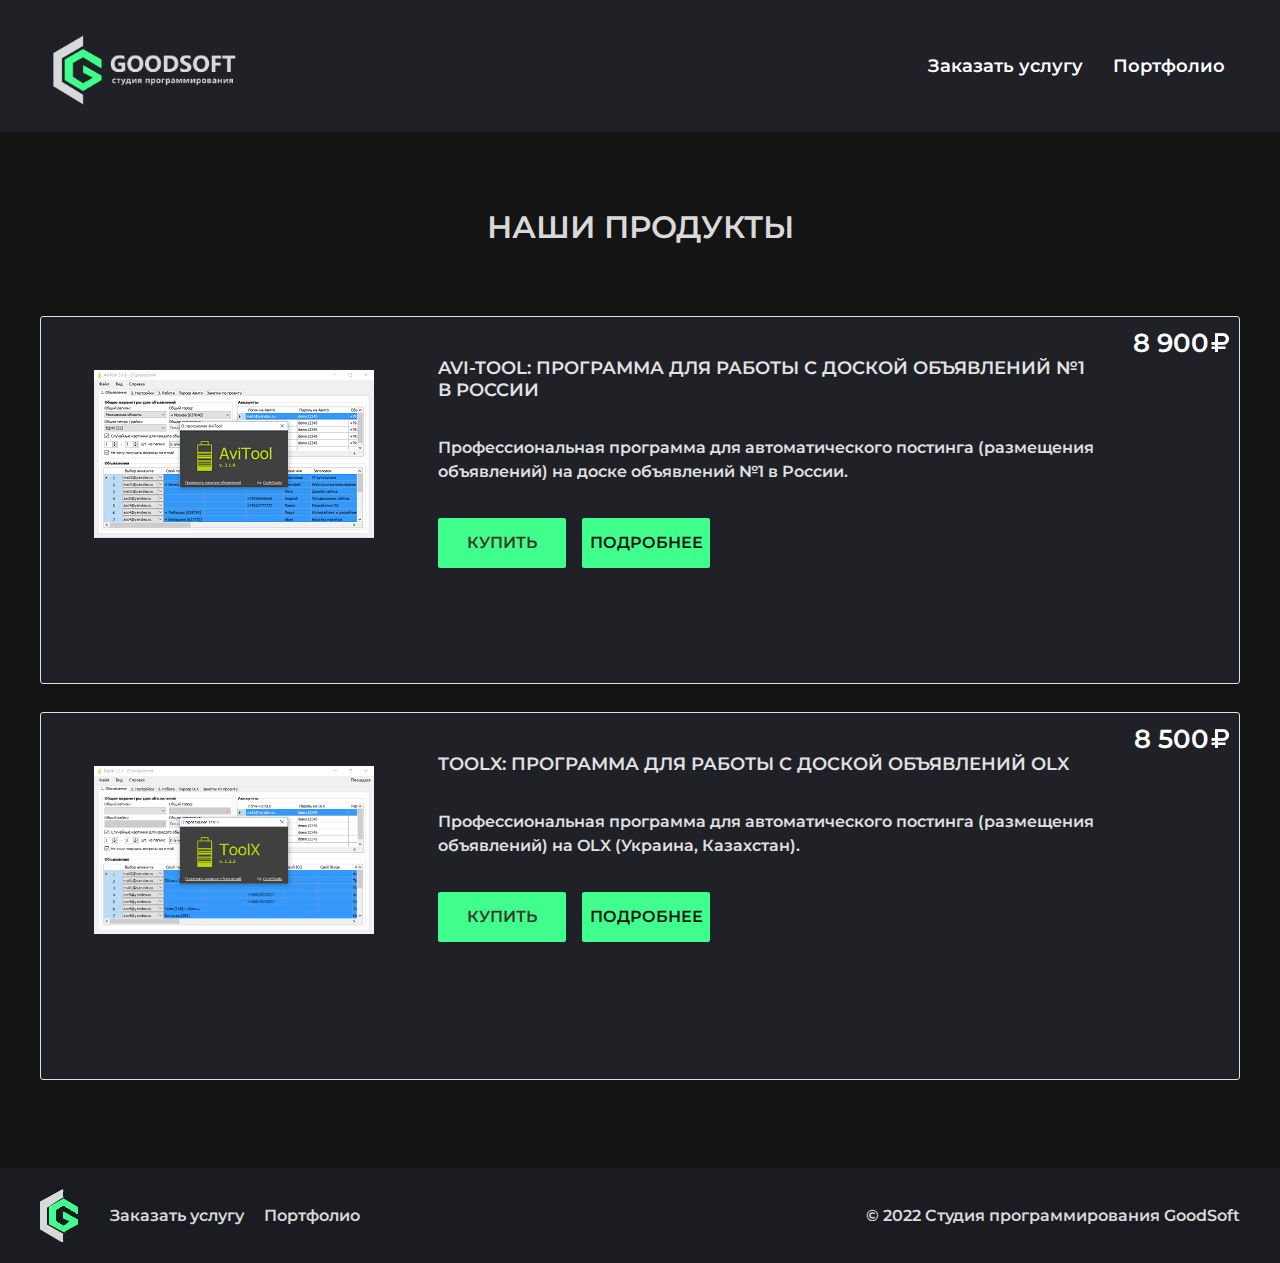
==== products/index.html @ 80d1d4d9 "init" ====
﻿<!DOCTYPE html>
<html xmlns="http://www.w3.org/1999/xhtml" lang="ru">
<head>
    <meta charset="utf-8">
    <title>Программное обеспечение для автоматизации бизнеса</title>
    <meta name="description" content="Программы для автоматизации бизнес-процессов от студии программирования GoodSoft. Профессиональное ПО для работы с досками объявлений и другие цифровые продукты.">
    <meta property="og:title" content="Программное обеспечение для автоматизации бизнеса">
    <meta property="og:description" content="Программы для автоматизации бизнес-процессов от студии программирования GoodSoft. Профессиональное ПО для работы с досками объявлений и другие цифровые продукты.">
    <meta property="og:image:width" content="968">
    <meta property="og:image:height" content="504">
    <meta property="og:type" content="website">
    <meta name="robots" content="index, follow, noarchive">
    <meta name="viewport" content="width=device-width, initial-scale=1, maximum-scale=1.0, user-scalable=no">
    <link rel="shortcut icon" href="../favicon.ico">
    <link href="https://cdn.jsdelivr.net/npm/bootstrap@5.2.2/dist/css/bootstrap.min.css" rel="stylesheet" integrity="sha384-Zenh87qX5JnK2Jl0vWa8Ck2rdkQ2Bzep5IDxbcnCeuOxjzrPF/et3URy9Bv1WTRi" crossorigin="anonymous">
    <link rel="stylesheet" href="../css/screen.css" type="text/css" media="all">
    <link rel="stylesheet" href="../css/main.css" type="text/css" media="all">
    <link rel="alternate" hreflang="ru" href="index.html">
    <script src="../js/jquery.js"></script>
    <script src="../js/jquery.placeholder.js"></script>
    <script src="../js/jquery.formstyler.min.js"></script>
    <script src="../js/jquery.cookie.js"></script>
    <script src="../js/common.js"></script>
    <script src="../js/tippy.all.min.js"></script>
    <script src="../widget/PokrjEXfCH" async=""></script>
</head>
<body>
    <div id="wrap-all">
        <div id="page">
                <header id="header" class="active">
                    <a href="https://goodsoft.online/" class="logo"><img src="../img/logo-ru.png" alt="" class="logo-img"></a>
                    <div class="rr1">
                        <div class="hide-tit-mb1">Меню<span></span></div>
                        <div class="hide-n-mob">
                            <div class="nv1">
                                <ul>
                                    <li><a href="user/login/index.html" class="modal-reg">Заказать услугу</a></li>
                                    <li><a href="index.html">Портфолио</a></li>
                                </ul>
                            </div>
                            <!--
                            <div class="kb1">
                                <a href="user/login/index.html" class="curr1" data-state="0">Кабинет</a>
                                <div class="ent-up">
                                    <form action="/ru/user/login/" method="post" enctype="multipart/form-data">
                                        <div class="t1">Вход в личный кабинет</div>
                                        <input type="text" name="email" placeholder="Ваш e-mail">
                                        <input type="password" name="password" placeholder="Пароль">
                                        <div class="if-pl1">
                                            <input type="submit" class="yellow" value="Вход">
                                            <div><a href="user/register/index.html" class="modal-reg">Получить консультацию</a><a href="user/recover/index.html">Забыли пароль?</a></div>
                                        </div>
                                    </form>
                                </div>
                            </div>
                        -->
                        </div>
                    </div>
                    <div class="clear"></div>
                </header>
                <div class="modal m1">
                    <div class="modal-tb">
                        <div class="bg-modal"></div>
                        <div class="modal-con">
                            <div class="close1"></div>
                            <div class="title-f1">Получить консультацию</div>
                            <form action="/ru/user/register/" method="post" enctype="multipart/form-data" id="header-reg-form">
                                <p>Оставьте заявку прямо сейчас, вам перезвонит менеджер, подробно расскажет об услугах и пакетных предложениях, которые могут вам подойти, поможет составить техническое задание.</p>
                                <p class="hidden" id="header-reg-error"></p>
                                <input type="text" name="name" placeholder="Ваше имя" required>
                                <input class="form-qw" type="tel" name="phone" placeholder="Ваш Номер телефона" pattern="[0-9]{3}-[0-9]{3}-[0-9]{4}" required>
                                <input type="text" name="email" placeholder="Ваш e-mail" required>
                                <select class="form-qw qwe1 d-block col-auto" id="inputGroupSelect04" aria-label="Example select with button addon">
                                    <option selected>Дополнительный способ связи</option>
                                    <option value="1">Telegram</option>
                                    <option value="2">VK</option>
                                    <option value="3">Whatsapp</option>
                                  </select>
                                <input type="text" name="dop" placeholder="Дополнительный способ связи">
                                <select class="form-qw qwe1 d-block col-auto" id="inputGroupSelect04" aria-label="Example select with button addon">
                                    <option selected>Тип организации</option>
                                    <option value="1">Частное лицо</option>
                                    <option value="2">Юридическое лицо</option>
                                  </select>
                                  <textarea name="" id="" class="form-qw" cols="30" rows="10" placeholder="Комментарий"></textarea>
                                <input type="submit" class="blue" value="Отправить" id="header-reg-submit">
                            </form>
                        </div>
                    </div>
                </div>
            <div class="ct1 prod1">
                <h1>Наши <span>продукты</span></h1>
                <div class="prod-st1">
                    <div class="price1 rub j1">8 900</div>
                    <div class="ll1">
                        <div class="imac1"><img src="../img/products/avitool/icon.png" alt=""></div>
                    </div>
                    <div class="rr-text-p1">
                        <div class="tit-t1">Avi-Tool: Программа для работы с доской объявлений №1 в России</div>
                        <p>Профессиональная программа для автоматического постинга (размещения объявлений) на доске объявлений №1 в России.</p>
                        <div class="double-btns"><a href="user/login/index.html" class="j1 yellow modal-reg">Купить</a><a href="avitool/index.html" title="Программа для работы с доской объявлений №1 в России" class="j1 blue">Подробнее</a></div>
                    </div>
                </div>
                <div class="prod-st1">
                    <div class="price1 rub j1">8 500</div>
                    <div class="ll1">
                        <div class="imac1"><img src="../img/products/toolx/icon.png" alt=""></div>
                    </div>
                    <div class="rr-text-p1">
                        <div class="tit-t1">ToolX: Программа для работы с доской объявлений OLX</div>
                        <p>Профессиональная программа для автоматического постинга (размещения объявлений) на OLX (Украина, Казахстан).</p>
                        <div class="double-btns"><a href="user/login/index.html" class="j1 yellow modal-reg">Купить</a><a href="toolx/index.html" title="Программа для работы с доской объявлений OLX" class="j1 blue">Подробнее</a></div>
                    </div>
                </div>
            </div>
            <div class="ev-foot1"></div>  
        </div>
            <footer id="footer" class="active">
                <div class="ct1">
                    <div class="ll1">
                        <a href="index.html" class="logo-foot"><img src="../img/logo2.png" alt=""></a>
                        <ul>
                            <li><a href="user/login/index.html" class="modal-reg">Заказать услугу</a></li>
                            <li><a href="index.html">Портфолио</a></li>

                        </ul>
                    </div>
                    <div class="rr1">
                        <div class="ev-des">© 2022 Студия программирования GoodSoft</div>
                    </div>
                </div>
            </footer>
            <script src="https://cdn.jsdelivr.net/npm/bootstrap@5.2.2/dist/js/bootstrap.bundle.min.js" integrity="sha384-OERcA2EqjJCMA+/3y+gxIOqMEjwtxJY7qPCqsdltbNJuaOe923+mo//f6V8Qbsw3" crossorigin="anonymous"></script>    
            <script>
                // showNotification('Продолжая работу с сайтом, Вы соглашаетесь с условиями <a href="/ru/user/privacy/">политики конфиденциальности</a>.', 'privacy');
            </script>
    </div>
</body>
</html>
---- css/screen.css ----
@charset "UTF-8";
@import url('https://fonts.googleapis.com/css2?family=Montserrat:ital,wght@0,100;0,200;0,300;0,400;0,500;0,600;0,700;0,800;0,900;1,100;1,200;1,300;1,400;1,500;1,600;1,700;1,800;1,900&display=swap');
html, body, div, span, applet, object, iframe, h1, h2, h3, h4, h5,
h6, p, blockquote, pre, a, abbr, acronym, address, big,
cite, code, del, dfn, em, img, ins, kbd, q, s, samp, small,
strike, strong, sub, sup, tt, var, b, u, i, center, dl, dt,
dd, ol, ul, li, fieldset, form, label, legend, table, caption,
tbody, tfoot, thead, tr, th, td, article, aside, canvas, details,
embed, figure, figcaption, footer, header, hgroup, menu, nav,
output, ruby, section, summary, time, mark, audio, video {
  margin: 0;
  padding: 0;
  border: 0;
  vertical-align: baseline;
  font-family: 'Montserrat', sans-serif;
  font-weight: 600 !important;
}

* {
  font-family: 'Montserrat', sans-serif;
}

html {
  background: #131413;
}

body, html {
  height: 100%;
}
body a, html a {
  text-decoration: none;
}
body input, html input {
  -webkit-appearance: none;
}

img, fieldset, a img {
  border: none;
}

input[type="submit"],
button {
  cursor: pointer;
}
input[type="submit"]::-moz-focus-inner,
button::-moz-focus-inner {
  padding: 0;
  border: 0;
}

textarea {
  overflow: auto;
}

input, button {
  margin: 0;
  padding: 0;
  border: 0;
}

input, textarea, select, button,
h1, h2, h3, h4, h5, h6, a, span, a:focus {
  outline: none;
}

h1 a {
  text-decoration: underline;
}

ul, ol {
  list-style-type: none;
}

img {
  vertical-align: top;
}

li {
  list-style: none;
}
table {
  border-spacing: 0;
  border-collapse: collapse;
  width: 100%;
}

.clear {
  clear: both;
}

body {
  font-family: 'Montserrat', sans-serif;
  background: url(../img/bg-all.jpg);
}
body.bg2 {
  background: #f7f7f9;
}

a, input[type=submit] {
  -webkit-transition: 0.2s linear;
  -moz-transition: 0.2s linear;
  -o-transition: 0.2s linear;
  transition: 0.2s linear;
}

.yellow {
  color: #3f372a;
  font-family: 'Montserrat', sans-serif;
  font-size: 16px;
  font-weight: 500;
  text-transform: uppercase;
  text-align: center;
  background-color: #40ff8c;
  -webkit-border-radius: 2px;
  -moz-border-radius: 2px;
  -ms-border-radius: 2px;
  -o-border-radius: 2px;
  border-radius: 2px;
  display: block;
  margin: auto;
}
.yellow:hover {
  background: #268d4f;
}

.blue {
  color: #131413;
  font-family: 'Montserrat', sans-serif;
  font-size: 16px;
  font-weight: 500;
  text-transform: uppercase;
  display: block;
  margin: auto;
  text-align: center;
  background-color: #40FF8C;
  -webkit-border-radius: 2px;
  -moz-border-radius: 2px;
  -ms-border-radius: 2px;
  -o-border-radius: 2px;
  border-radius: 2px;
}
.blue:hover {
  background: #2caa5e;
}

.green {
  background-color: #64c849;
  -webkit-border-radius: 2px;
  -moz-border-radius: 2px;
  -ms-border-radius: 2px;
  -o-border-radius: 2px;
  border-radius: 2px;
  text-align: center;
  color: white;
  font-family: 'Montserrat', sans-serif;
  font-size: 16px;
  font-weight: 500;
  text-transform: uppercase;
}
.green:hover {
  background: #6fde51;
}

.gray {
  background-color: #e2e4e9;
  -webkit-border-radius: 2px;
  -moz-border-radius: 2px;
  -ms-border-radius: 2px;
  -o-border-radius: 2px;
  border-radius: 2px;
  text-align: center;
  color: #717274;
  font-family: 'Montserrat', sans-serif;
  font-size: 16px;
  font-weight: 500;
  text-transform: uppercase;
}
.gray:hover {
  background: #edf0f6;
}

#wrap-all {
  overflow: hidden;
}
#page {
  width: 100%;
  position: relative;
}
@media screen and (max-width: 790px) {
  #page {
    min-height: 0;
  }
}

.ct1, #header {
  padding: 0 10px;
  margin: auto;
  max-width: 1200px;
  position: relative;
}

.b1 {
  position: relative;
  min-height: 660px;
}
@media screen and (max-width: 960px) {
  .b1 {
    min-height: 0;
  }
  .b1:after {
    background-image: -webkit-gradient(linear, to top, to bottom, color-stop(0%, #282b32), color-stop(100%, transparent));
    background-image: -webkit-linear-gradient(to top, #282b32 0%, transparent 100%);
    background-image: -moz-linear-gradient(to top, #282b32 0%, transparent 100%);
    background-image: -o-linear-gradient(to top, #282b32 0%, transparent 100%);
    background-image: linear-gradient(to top, #282b32 0%, transparent 100%);
    height: 100px;
    position: absolute;
    bottom: 0;
    left: 0;
    right: 0;
    display: block;
    content: "";
  }
}
@media screen and (max-width: 800px) {
  .b1 {
    height: auto !important;
  }
}
.b1.b11 {
  min-height: 0;
}
.b1.b11:after {
  background-image: -webkit-gradient(linear, to top, to bottom, color-stop(0%, #282b32), color-stop(100%, transparent));
  background-image: -webkit-linear-gradient(to top, #282b32 0%, transparent 100%);
  background-image: -moz-linear-gradient(to top, #282b32 0%, transparent 100%);
  background-image: -o-linear-gradient(to top, #282b32 0%, transparent 100%);
  background-image: linear-gradient(to top, #282b32 0%, transparent 100%);
  height: 100px;
  position: absolute;
  bottom: 0;
  left: 0;
  right: 0;
  display: block;
  content: "";
}
.b1 .bt-ft1.product {
  background: #1a1c21 url('/img/b4.jpg') center bottom no-repeat;
}
.b1 .bt-ft1 {
  position: absolute;
  top: 0;
  left: 0;
  right: 0;
  bottom: 0;
  overflow: hidden;
  background: #1a1c21 url('/img/b1.jpg') center center no-repeat;
}
.b1 a.mob-ic {
  display: block;
  background: url('../img/icons-s308205e1b2.png') 0 -1422px no-repeat;
  width: 17px;
  height: 47px;
  bottom: 10px;
  cursor: default;
  z-index: 5;
  left: 50%;
  margin-left: -8px;
  position: absolute;
}
@media screen and (max-width: 800px) {
  .b1 a.mob-ic {
    display: none;
  }
}
.b1 .bf1 {
  position: absolute;
  bottom: 0;
  left: 50%;
  width: auto;
  height: auto;
  min-height: 100%;
  min-width: 100%;
}
.b1 .bf1.active {
  margin-top: 0 !important;
}
@media screen and (max-width: 960px) {
  .b1 .bf1 {
    top: 50%;
    bottom: auto;
  }
}
@media screen and (max-width: 800px) {
  .b1 .bf1 {
    -webkit-transition: 0.2s linear;
    -moz-transition: 0.2s linear;
    -o-transition: 0.2s linear;
    transition: 0.2s linear;
  }
}
.b1 .dc1 {
  vertical-align: middle;
  display: table-cell;
}
@media screen and (max-width: 800px) {
  .b1 .dc1 {
    height: auto !important;
    display: block;
    padding: 25px 0 50px 0;
    position: relative;
    z-index: 30;
  }
}
.b1 .dc1 .title1 {
  text-align: center;
  color: white;
  font-size: 48px;
  font-weight: 400;
  font-family: 'Montserrat', sans-serif;
  text-transform: uppercase;
  line-height: 48px;
  margin-bottom: 26px;
}
.b1 .dc1 .title1 span {
  font-family: 'Montserrat', sans-serif;
}
@media screen and (max-width: 1072px) {
  .b1 .dc1 .title1 {
    font-size: 38px;
  }
}
.b1 .dc1 .ord-now2 {
  -webkit-transition: 0.2s linear;
  -moz-transition: 0.2s linear;
  -o-transition: 0.2s linear;
  transition: 0.2s linear;
  width: 208px;
  height: 50px;
  z-index: 50;
  line-height: 50px;
  display: none;
}
@media screen and (max-width: 960px) {
  .b1 .dc1 .ord-now2 {
    display: block;
  }
}
.b1 .dc1 .sld1 {
  width: 942px;
  overflow: hidden;
  position: relative;
  margin: auto;
  -webkit-touch-callout: none;
  -webkit-user-select: none;
  -khtml-user-select: none;
  -moz-user-select: none;
  -ms-user-select: none;
  user-select: none;
  padding-bottom: 90px;
}
@media screen and (max-width: 960px) {
  .b1 .dc1 .sld1 {
    display: none;
  }
}
.b1 .dc1 .sld1 .p1 {
  position: absolute;
  top: 45px;
  cursor: pointer;
  background: url('../img/icons-s308205e1b2.png') 0 -1245px no-repeat;
  width: 60px;
  height: 68px;
  left: 50%;
  margin-left: -140px;
  background: none;
  display: none;
}
.b1 .dc1 .sld1 .p1.act {
  -ms-filter: "progid:DXImageTransform.Microsoft.Alpha(Opacity=0)";
  filter: alpha(opacity=0);
  -moz-opacity: 0;
  -khtml-opacity: 0;
  opacity: 0;
}
.b1 .dc1 .sld1 .p1:before {
  position: absolute;
  top: 0;
  left: 0;
  -webkit-transition: 0.1s linear;
  -moz-transition: 0.1s linear;
  -o-transition: 0.1s linear;
  transition: 0.1s linear;
  display: block;
  content: "";
  background: url('../img/icons-s308205e1b2.png') 0 -1245px no-repeat;
  width: 60px;
  height: 68px;
}
.b1 .dc1 .sld1 .p1:after {
  position: absolute;
  top: 0;
  -webkit-transition: 0.1s linear;
  -moz-transition: 0.1s linear;
  -o-transition: 0.1s linear;
  transition: 0.1s linear;
  left: 0;
  display: block;
  content: "";
  background: url('../img/icons-s308205e1b2.png') 0 -1527px no-repeat;
  width: 60px;
  height: 68px;
  -ms-filter: "progid:DXImageTransform.Microsoft.Alpha(Opacity=0)";
  filter: alpha(opacity=0);
  -moz-opacity: 0;
  -khtml-opacity: 0;
  opacity: 0;
}
.b1 .dc1 .sld1 .p1:hover:before {
  -ms-filter: "progid:DXImageTransform.Microsoft.Alpha(Opacity=0)";
  filter: alpha(opacity=0);
  -moz-opacity: 0;
  -khtml-opacity: 0;
  opacity: 0;
}
.b1 .dc1 .sld1 .p1:hover:after {
  -ms-filter: "progid:DXImageTransform.Microsoft.Alpha(Opacity=100)";
  filter: alpha(opacity=100);
  -moz-opacity: 1;
  -khtml-opacity: 1;
  opacity: 1;
}
.b1 .dc1 .sld1 .p2 {
  position: absolute;
  top: 45px;
  cursor: pointer;
  background: url('../img/icons-s308205e1b2.png') 0 -1133px no-repeat;
  width: 60px;
  height: 68px;
  background: none;
  right: 50%;
  margin-right: -140px;
}
.b1 .dc1 .sld1 .p2.act {
  -ms-filter: "progid:DXImageTransform.Microsoft.Alpha(Opacity=0)";
  filter: alpha(opacity=0);
  -moz-opacity: 0;
  -khtml-opacity: 0;
  opacity: 0;
}
.b1 .dc1 .sld1 .p2:before {
  position: absolute;
  top: 0;
  left: 0;
  -webkit-transition: 0.1s linear;
  -moz-transition: 0.1s linear;
  -o-transition: 0.1s linear;
  transition: 0.1s linear;
  display: block;
  content: "";
  background: url('../img/icons-s308205e1b2.png') 0 -1133px no-repeat;
  width: 60px;
  height: 68px;
}
.b1 .dc1 .sld1 .p2:after {
  position: absolute;
  top: 0;
  -webkit-transition: 0.1s linear;
  -moz-transition: 0.1s linear;
  -o-transition: 0.1s linear;
  transition: 0.1s linear;
  left: 0;
  display: block;
  content: "";
  background: url('../img/icons-s308205e1b2.png') 0 -1605px no-repeat;
  width: 60px;
  height: 68px;
  -ms-filter: "progid:DXImageTransform.Microsoft.Alpha(Opacity=0)";
  filter: alpha(opacity=0);
  -moz-opacity: 0;
  -khtml-opacity: 0;
  opacity: 0;
}
.b1 .dc1 .sld1 .p2:hover:before {
  -ms-filter: "progid:DXImageTransform.Microsoft.Alpha(Opacity=0)";
  filter: alpha(opacity=0);
  -moz-opacity: 0;
  -khtml-opacity: 0;
  opacity: 0;
}
.b1 .dc1 .sld1 .p2:hover:after {
  -ms-filter: "progid:DXImageTransform.Microsoft.Alpha(Opacity=100)";
  filter: alpha(opacity=100);
  -moz-opacity: 1;
  -khtml-opacity: 1;
  opacity: 1;
}
.b1 .dc1 .line1 {
  position: relative;
  width: 5000px;
  -webkit-transition: 0.5s linear;
  -moz-transition: 0.5s linear;
  -o-transition: 0.5s linear;
  transition: 0.5s linear;
  left: 0;
}
.b1 .dc1 .line1 .pst {
  height: 10px;
  width: 314px;
  float: left;
}
.b1 .dc1 .line1 .item1 {
  text-align: center;
  float: left;
  width: 314px;
  height: 348px;
}
.b1 .dc1 .line1 .item1 .bl-t1 {
  -webkit-transition: 0.5s linear;
  -moz-transition: 0.5s linear;
  -o-transition: 0.5s linear;
  transition: 0.5s linear;
  width: 140px;
  height: 157px;
  position: relative;
  margin: auto;
  margin-bottom: 19px;
}
.b1 .dc1 .line1 .item1 .bl-t1 .bg1 {
  -webkit-transition: 0.5s linear;
  -moz-transition: 0.5s linear;
  -o-transition: 0.5s linear;
  transition: 0.5s linear;
  position: absolute;
  top: 0;
  left: 0;
  height: 100%;
  width: 100%;
  display: block;
}
.b1 .dc1 .line1 .item1 .bl-t1 .bg2 {
  -webkit-transition: 0.5s linear;
  -moz-transition: 0.5s linear;
  -o-transition: 0.5s linear;
  transition: 0.5s linear;
  position: absolute;
  top: 0;
  left: 0;
  width: 100%;
  height: 100%;
  -ms-filter: "progid:DXImageTransform.Microsoft.Alpha(Opacity=0)";
  filter: alpha(opacity=0);
  -moz-opacity: 0;
  -khtml-opacity: 0;
  opacity: 0;
}
.b1 .dc1 .line1 .item1 .bl-t1 div {
  -webkit-transition: 0.5s linear;
  -moz-transition: 0.5s linear;
  -o-transition: 0.5s linear;
  transition: 0.5s linear;
  width: 140px;
  height: 157px;
  position: relative;
}
.b1 .dc1 .line1 .item1 .bl-t1 div b {
  -webkit-transition: 0.5s linear;
  -moz-transition: 0.5s linear;
  -o-transition: 0.5s linear;
  transition: 0.5s linear;
  font-weight: normal;
  display: table-cell;
  width: 140px;
  height: 157px;
  vertical-align: middle;
}
.b1 .dc1 .line1 .item1 .bl-t1 div b span {
  max-width: 50%;
  display: inline-block;
  -webkit-transition: 0.5s linear;
  -moz-transition: 0.5s linear;
  -o-transition: 0.5s linear;
  transition: 0.5s linear;
}
.b1 .dc1 .line1 .item1 .bl-t1 div b img {
  -webkit-transition: 0.5s linear;
  -moz-transition: 0.5s linear;
  -o-transition: 0.5s linear;
  transition: 0.5s linear;
  width: 100%;
  height: auto;
  max-height: 200px;
}
.b1 .dc1 .line1 .item1 .title2 {
  -webkit-transition: 0.5s linear;
  -moz-transition: 0.5s linear;
  -o-transition: 0.5s linear;
  transition: 0.5s linear;
  color: white;
  font-family: 'Montserrat', sans-serif;
  font-size: 24px;
  font-weight: 700;
  text-transform: uppercase;
  line-height: 29px;
  margin-bottom: 10px;
  width: 600px;
  margin-left: -300px;
  position: relative;
  left: 50%;
}
.b1 .dc1 .line1 .item1 p {
  -webkit-transition: 0.5s linear;
  -moz-transition: 0.5s linear;
  -o-transition: 0.5s linear;
  transition: 0.5s linear;
  text-align: center;
  color: #d3d4d8;
  font-family: 'Montserrat', sans-serif;
  font-size: 16px;
  font-weight: 300;
  line-height: 20px;
  width: 600px;
  margin-left: -300px;
  position: relative;
  left: 50%;
  margin-bottom: 19px;
  height: 60px;
  overflow: hidden;
}
.b1 .dc1 .line1 .item1 .ord-now1 {
  -webkit-transition: 0.5s linear;
  -moz-transition: 0.5s linear;
  -o-transition: 0.5s linear;
  transition: 0.5s linear;
  width: 208px;
  height: 50px;
  line-height: 50px;
  -webkit-border-radius: 2px;
  -moz-border-radius: 2px;
  -ms-border-radius: 2px;
  -o-border-radius: 2px;
  border-radius: 2px;
}
.b1 .dc1 .line1 .item1.active .ord-now1 {
  -webkit-transition: 0.2s linear;
  -moz-transition: 0.2s linear;
  -o-transition: 0.2s linear;
  transition: 0.2s linear;
}
.b1 .dc1 .line1 .item1.none .bl-t1 {
  margin-bottom: 10px;
  width: 70px;
  height: 78px;
}
.b1 .dc1 .line1 .item1.none .bl-t1 .bg1 {
  -ms-filter: "progid:DXImageTransform.Microsoft.Alpha(Opacity=0)";
  filter: alpha(opacity=0);
  -moz-opacity: 0;
  -khtml-opacity: 0;
  opacity: 0;
}
.b1 .dc1 .line1 .item1.none .bl-t1 .bg2 {
  -ms-filter: "progid:DXImageTransform.Microsoft.Alpha(Opacity=100)";
  filter: alpha(opacity=100);
  -moz-opacity: 1;
  -khtml-opacity: 1;
  opacity: 1;
}
.b1 .dc1 .line1 .item1.none .bl-t1 div {
  width: 70px;
  height: 78px;
}
.b1 .dc1 .line1 .item1.none .bl-t1 div b {
  width: 70px;
  height: 78px;
}
.b1 .dc1 .line1 .item1.none .bl-t1 div b img {
  -ms-filter: "progid:DXImageTransform.Microsoft.Alpha(Opacity=60)";
  filter: alpha(opacity=60);
  -moz-opacity: 0.6;
  -khtml-opacity: 0.6;
  opacity: 0.6;
  max-height: 44px;
}
.b1 .dc1 .line1 .item1.none .title2 {
  -ms-filter: "progid:DXImageTransform.Microsoft.Alpha(Opacity=60)";
  filter: alpha(opacity=60);
  -moz-opacity: 0.6;
  -khtml-opacity: 0.6;
  opacity: 0.6;
  color: white;
  font-family: 'Montserrat', sans-serif;
  font-size: 9px;
  font-weight: 500;
  text-transform: uppercase;
}
.b1 .dc1 .line1 .item1.none p {
  -ms-filter: "progid:DXImageTransform.Microsoft.Alpha(Opacity=0)";
  filter: alpha(opacity=0);
  -moz-opacity: 0;
  -khtml-opacity: 0;
  opacity: 0;
}
.b1 .dc1 .line1 .item1.none .ord-now1 {
  -ms-filter: "progid:DXImageTransform.Microsoft.Alpha(Opacity=0)";
  filter: alpha(opacity=0);
  -moz-opacity: 0;
  -khtml-opacity: 0;
  opacity: 0;
}

#header {
  height: 132px;
}
@media screen and (max-width: 800px) {
  #header {
    height: auto;
    padding: 15px 0 0 0;
  }
  #header.active {
    padding-bottom: 15px;
  }
}
#header.active {
  background: #1f2127;
  position: relative;
  margin-bottom: 76px;
}
@media screen and (max-width: 760px) {
  #header.active {
    margin-bottom: 40px;
  }
}
#header.active:before {
  position: absolute;
  top: 0;
  left: -2000px;
  width: 2000px;
  display: block;
  content: "";
  bottom: 0;
  background: #1f2127;
}
#header.active:after {
  position: absolute;
  top: 0;
  right: -2000px;
  width: 2000px;
  display: block;
  content: "";
  bottom: 0;
  background: #1f2127;
}
#header .logo {
  float: left;
  position: relative;
  top: 30px;
}
@media screen and (max-width: 800px) {
  #header .logo {
    top: 0;
    margin-left: 10px;
  }
}
#header .rr1 {
  float: right;
}
#header .rr1 .hide-tit-mb1 {
  display: none;
}
#header .rr1 .nv1 {
  float: left;
  padding-top: 39px;
}
#header .rr1 .nv1 li {
  float: left;
  line-height: 18px;
  position: relative;
}
#header .rr1 .nv1 li a {
  color: white;
  font-family: 'Montserrat', sans-serif;
  font-size: 18px;
  font-weight: 300;
  height: 54px;
  display: block;
  line-height: 54px;
  padding: 0 15px;
}
#header .rr1 .nv1 li a:hover {
  text-decoration: underline;
}
#header .rr1 .nv1 li ul {
  position: absolute;
  z-index: 40;
  top: 54px;
  left: 0;
  min-width: 100%;
  white-space: nowrap;
  background: #282b32;
  display: none;
}
#header .rr1 .nv1 li ul li {
  border-top: 1px solid #1f2127;
  float: none;
}
@media screen and (max-width: 800px) {
  #header .rr1 .nv1 li ul {
    position: static;
    display: block;
    overflow: hidden;
    height: 0;
  }
  #header .rr1 .nv1 li ul.active {
    height: auto;
  }
}
#header .rr1 .nv1 li:hover ul {
  display: block;
}
#header .rr1 .nv1 li:hover a.sub1 {
  background: #282b32;
}
@media screen and (max-width: 800px) {
  #header .rr1 .nv1 {
    float: none;
    padding-top: 0;
    margin-right: 0;
    border-bottom: 1px solid black;
  }
  #header .rr1 .nv1 li {
    float: none;
    display: block;
    margin: 0 !important;
    border-top: 1px solid black;
  }
  #header .rr1 .nv1 li:first-child {
    border: none;
  }
  #header .rr1 .nv1 li a {
    height: 40px;
    line-height: 40px;
    text-align: center;
    font-size: 18px;
    display: block;
    background: rgba(0, 0, 0, 0.2);
  }
  #header .rr1 .nv1 li ul li a {
    background: #282b32;
  }
}
#header .rr1 .kb1 {
  float: left;
  padding-top: 38px;
  position: relative;
  z-index: 40;
}
#header .rr1 .kb1 .curr1 {
  height: 54px;
  padding: 0 15px;
  color: white;
  font-family: 'Montserrat', sans-serif;
  font-size: 18px;
  font-weight: 300;
  display: block;
  text-align: center;
  border-bottom: 1px solid rgba(0, 0, 0, 0);
  line-height: 57px;
}
#header .rr1 .kb1 .curr1:hover {
  text-decoration: underline;
}
@media screen and (max-width: 800px) {
  #header .rr1 .kb1 {
    padding-top: 0;
    float: none;
  }
  #header .rr1 .kb1 .curr1 {
    height: 40px;
    line-height: 40px;
    display: block;
    background: rgba(0, 0, 0, 0.2);
    text-align: center;
    width: auto;
    padding-left: 10px;
    text-align: left;
  }
}
#header .rr1 .kb1 .ent-up {
  position: absolute;
  top: 92px;
  width: 284px;
  height: 259px;
  background-color: #282b32;
  -webkit-border-radius: 3px 0 3px 3px;
  -moz-border-radius: 3px 0 3px 3px;
  border-radius: 3px 0 3px 3px;
  overflow: hidden;
  right: -2000px;
  -webkit-transition: 0.3s linear;
  -moz-transition: 0.3s linear;
  -o-transition: 0.3s linear;
  transition: 0.3s linear;
  -ms-filter: "progid:DXImageTransform.Microsoft.Alpha(Opacity=0)";
  filter: alpha(opacity=0);
  -moz-opacity: 0;
  -khtml-opacity: 0;
  opacity: 0;
}
@media screen and (max-width: 800px) {
  #header .rr1 .kb1 .ent-up {
    top: 40px;
  }
}
#header .rr1 .kb1 .ent-up.j1 {
  width: 233px;
  height: auto;
  -webkit-transition: 0s linear;
  -moz-transition: 0s linear;
  -o-transition: 0s linear;
  transition: 0s linear;
}
@media screen and (max-width: 800px) {
  #header .rr1 .kb1 .ent-up.j1 {
    width: auto;
    position: static;
    display: none;
    -ms-filter: "progid:DXImageTransform.Microsoft.Alpha(Opacity=100)";
    filter: alpha(opacity=100);
    -moz-opacity: 1;
    -khtml-opacity: 1;
    opacity: 1;
  }
}
#header .rr1 .kb1 .ent-up.j1 .ti-y1 {
  padding: 9px 5px 9px 24px;
  color: #444851;
  font-family: 'Montserrat', sans-serif;
  font-size: 14px;
  font-weight: 300;
}
#header .rr1 .kb1 .ent-up.j1 .ti-y1 span {
  display: block;
  font-size: 17px;
  font-weight: 500;
  text-transform: uppercase;
}
@media screen and (max-width: 800px) {
  #header .rr1 .kb1 .ent-up.j1 .ti-y1 {
    padding-left: 12px;
  }
}
#header .rr1 .kb1 .ent-up.j1 li {
  display: block;
  border-top: 1px solid #1f2127;
}
#header .rr1 .kb1 .ent-up.j1 li a {
  display: block;
  color: white;
  font-family: 'Montserrat', sans-serif;
  font-size: 17px;
  font-weight: 300;
  position: relative;
  line-height: 20px;
  padding: 15px 5px 15px 61px;
}
#header .rr1 .kb1 .ent-up.j1 li a:hover {
  background: #1f2127;
}
#header .rr1 .kb1 .ent-up.j1 li a:before {
  position: absolute;
  top: 16px;
  left: 25px;
  display: block;
  content: "";
}
#header .rr1 .kb1 .ent-up.j1 li a.j3:before {
  top: 14px;
}
#header .rr1 .kb1 .ent-up.j1 li a.j4:before {
  left: 28px;
}
#header .rr1 .kb1 .ent-up.j1 li a.j1:before {
  background: url('../img/icons-s308205e1b2.png') 0 -1352px no-repeat;
  width: 24px;
  height: 20px;
}
#header .rr1 .kb1 .ent-up.j1 li a.j2:before {
  background: url('../img/icons-s308205e1b2.png') 0 -1323px no-repeat;
  width: 25px;
  height: 19px;
}
#header .rr1 .kb1 .ent-up.j1 li a.j3:before {
  background: url('../img/icons-s308205e1b2.png') 0 -1211px no-repeat;
  width: 24px;
  height: 24px;
}
#header .rr1 .kb1 .ent-up.j1 li a.j4:before {
  background: url('../img/icons-s308205e1b2.png') 0 -1393px no-repeat;
  width: 24px;
  height: 19px;
}
#header .rr1 .kb1 .ent-up.j1 li a.j5:before {
  background: url('../img/icons/badge.png') 0 0 no-repeat;
  width: 24px;
  height: 24px;
}
@media screen and (max-width: 800px) {
  #header .rr1 .kb1 .ent-up.j1 li a {
    padding-left: 12px;
    font-size: 16px;
    height: auto;
    line-height: 18px;
    padding: 12px 5px 12px 12px;
  }
  #header .rr1 .kb1 .ent-up.j1 li a:before {
    display: none;
  }
}
#header .rr1 .kb1 .ent-up .t1 {
  text-align: center;
  color: white;
  font-family: 'Montserrat', sans-serif;
  font-size: 18px;
  font-weight: 700;
  text-transform: uppercase;
  line-height: 75px;
}
#header .rr1 .kb1 .ent-up input[type=text], #header .rr1 .kb1 .ent-up input[type=password] {
  width: 200px;
  height: 40px;
  background-color: white;
  border: 1px solid #dde0e7;
  -webkit-border-radius: 2px;
  -moz-border-radius: 2px;
  -ms-border-radius: 2px;
  -o-border-radius: 2px;
  border-radius: 2px;
  color: #b4b8c3;
  font-family: 'Montserrat', sans-serif;
  font-size: 15px;
  font-weight: 300;
  line-height: 40px;
  display: block;
  margin: auto;
  margin-bottom: 13px;
  padding: 0 16px;
  color: #333333;
}
#header .rr1 .kb1 .ent-up .if-pl1 {
  width: 234px;
  margin: auto;
  *zoom: 1;
  padding-top: 1px;
}
#header .rr1 .kb1 .ent-up .if-pl1:after {
  content: " ";
  display: table;
  clear: both;
}
#header .rr1 .kb1 .ent-up .if-pl1 input[type=submit] {
  box-shadow: 0 2px 2px #87672f;
  width: 118px;
  height: 41px;
  float: right;
}
#header .rr1 .kb1 .ent-up .if-pl1 div {
  float: left;
  text-align: right;
  padding-top: 2px;
}
#header .rr1 .kb1 .ent-up .if-pl1 div a {
  color: #7f8393;
  font-family: 'Montserrat', sans-serif;
  font-size: 14px;
  font-weight: 300;
  display: block;
  line-height: 14px;
}
#header .rr1 .kb1 .ent-up .if-pl1 div a:hover {
  color: white;
}
#header .rr1 .kb1 .ent-up .if-pl1 div a:first-child {
  display: inline-block;
  vertical-align: top;
  color: white;
  padding-bottom: 9px;
}
#header .rr1 .kb1 .ent-up .if-pl1 div a:first-child:hover {
  text-decoration: underline;
}
#header .rr1 .kb1.active .curr1 {
  background: #282b32;
  text-decoration: none !important;
  border-bottom: 1px solid #1f2127;
}
#header .rr1 .kb1.active .ent-up {
  right: 0;
  -ms-filter: "progid:DXImageTransform.Microsoft.Alpha(Opacity=100)";
  filter: alpha(opacity=100);
  -moz-opacity: 1;
  -khtml-opacity: 1;
  opacity: 1;
}
@media screen and (max-width: 800px) {
  #header .rr1 .kb1.active .ent-up {
    right: 0;
  }
}
#header .rr1 .kb1.kb11.active .curr1 {
  background: none;
  border-color: rgba(0, 0, 0, 0);
}
#header .rr1 .kb1.kb11.active .ent-up {
  right: -2000px;
  -ms-filter: "progid:DXImageTransform.Microsoft.Alpha(Opacity=0)";
  filter: alpha(opacity=0);
  -moz-opacity: 0;
  -khtml-opacity: 0;
  opacity: 0;
}
#header .rr1 .kb1.kb11:hover .curr1 {
  background: #282b32;
  text-decoration: none !important;
}
#header .rr1 .kb1.kb11:hover .ent-up {
  right: 0;
  -ms-filter: "progid:DXImageTransform.Microsoft.Alpha(Opacity=100)";
  filter: alpha(opacity=100);
  -moz-opacity: 1;
  -khtml-opacity: 1;
  opacity: 1;
}
@media screen and (max-width: 800px) {
  #header .rr1 .kb1.kb11:hover .ent-up {
    right: 0;
  }
}
@media screen and (max-width: 800px) {
  #header .rr1 .kb1.kb11.active .ent-up {
    display: block;
    -ms-filter: "progid:DXImageTransform.Microsoft.Alpha(Opacity=100)";
    filter: alpha(opacity=100);
    -moz-opacity: 1;
    -khtml-opacity: 1;
    opacity: 1;
  }
}
@media screen and (max-width: 800px) {
  #header .rr1 {
    z-index: 40;
    position: absolute;
    top: 30px;
    right: 10px;
  }
  #header .rr1 .hide-n-mob {
    display: none;
    position: absolute;
    top: 50px;
    right: -10px;
    background: #282b32;
    z-index: 20;
    width: 220px;
  }
  #header .rr1 .hide-n-mob.active {
    display: block;
  }
  #header .rr1 .hide-n-mob li {
    text-align: left;
  }
  #header .rr1 .hide-n-mob li a {
    text-align: left;
    padding-left: 10px;
  }
  #header .rr1 .hide-tit-mb1 {
    display: block;
    height: 40px;
    color: white;
    font-size: 19px;
    line-height: 40px;
    cursor: pointer;
  }
  #header .rr1 .hide-tit-mb1 span {
    display: inline-block;
    margin-left: 15px;
    height: 3px;
    background: white;
    position: relative;
    vertical-align: top;
    top: 19px;
    width: 30px;
  }
  #header .rr1 .hide-tit-mb1 span:before {
    position: absolute;
    top: -8px;
    left: 0;
    width: 100%;
    height: 3px;
    -webkit-transition: 0.2s linear;
    -moz-transition: 0.2s linear;
    -o-transition: 0.2s linear;
    transition: 0.2s linear;
    background: white;
    display: block;
    content: "";
  }
  #header .rr1 .hide-tit-mb1 span:after {
    position: absolute;
    top: 8px;
    left: 0;
    width: 100%;
    -webkit-transition: 0.2s linear;
    -moz-transition: 0.2s linear;
    -o-transition: 0.2s linear;
    transition: 0.2s linear;
    height: 3px;
    background: white;
    display: block;
    content: "";
  }
  #header .rr1 .hide-tit-mb1.active span:before {
    top: 0;
  }
  #header .rr1 .hide-tit-mb1.active span:after {
    top: 0;
  }
}
@media screen and (max-width: 800px) and (max-width: 423px) {
  #header .rr1 .hide-tit-mb1 {
    overflow: hidden;
    line-height: 500px;
  }
}

.b1-1 {
  height: 0;
  position: relative;
  margin-bottom: 102px;
}
.b1-1:before {
  position: absolute;
  top: -3px;
  left: 50%;
  display: block;
  content: "";
  width: 202px;
  height: 40px;
  background: url(../img/vt1.png) bottom;
  margin-left: -101px;
}

.bl1 .tit1 {
  color: #D9D9D9;
  font-size: 31px;
  font-weight: 400;
  line-height: 12px;
  text-transform: uppercase;
  line-height: 31px;
  text-align: center;
  margin-bottom: 70px;
  font-family: 'Montserrat', sans-serif;
}
.bl1 .tit1 span {
  font-family: ROBO;
}
.bl1 .tit1.tit11 span {
  font-family: 'Montserrat', sans-serif;
}
.bl1 .ov1 {
  position: relative;
  width: 106%;
  left: -3%;
  font-size: 0.01px;
  text-align: center;
  padding-bottom: 65px;
}
.bl1 .ov1 .item1 {
  width: 404px;
  height: 200px;
  border: 1px solid rgba(0, 0, 0, 0);
  display: inline-block;
  vertical-align: top;
  cursor: pointer;
  -webkit-transition: 0.3s ease;
  -moz-transition: 0.3s ease;
  -o-transition: 0.3s ease;
  transition: 0.3s ease;
  -webkit-border-radius: 3px;
  -moz-border-radius: 3px;
  -ms-border-radius: 3px;
  -o-border-radius: 3px;
  border-radius: 3px;
  *zoom: 1;
}
.bl1 .ov1 .item1:after {
  content: " ";
  display: table;
  clear: both;
}
@media screen and (max-width: 1190px) {
  .bl1 .ov1 .item1 {
    width: 331px;
  }
}
.bl1 .ov1 .item1 .ll1 {
  float: left;
  width: 102px;
}
@media screen and (max-width: 1190px) {
  .bl1 .ov1 .item1 .ll1 {
    width: 72px;
  }
}
.bl1 .ov1 .item1 .ll1 span {
  display: table-cell;
  text-align: center;
  vertical-align: middle;
  width: 102px;
  height: 128px;
}
@media screen and (max-width: 408px) {
  .bl1 .ov1 .item1 .ll1 span {
    width: 72px;
  }
}
.bl1 .ov1 .item1 .ll1 span i {
  display: inline-block;
  text-align: center;
}
.bl1 .ov1 .item1 .ll1 span i.j1 {
  background: url('../img/icons-s308205e1b2.png') 0 -765px no-repeat;
  width: 41px;
  height: 55px;
}
.bl1 .ov1 .item1 .ll1 span i.j2 {
  background: url('../img/icons-s308205e1b2.png') 0 -186px no-repeat;
  width: 46px;
  height: 46px;
}
.bl1 .ov1 .item1 .ll1 span i.j3 {
  background: url('../img/icons-s308205e1b2.png') 0 -486px no-repeat;
  width: 45px;
  height: 50px;
}
.bl1 .ov1 .item1 .ll1 span i.j4 {
  background: url('../img/icons-s308205e1b2.png') 0 -128px no-repeat;
  width: 52px;
  height: 48px;
}
.bl1 .ov1 .item1 .ll1 span i.j5 {
  background: url('../img/icons-s308205e1b2.png') 0 -64px no-repeat;
  width: 54px;
  height: 54px;
}
.bl1 .ov1 .item1 .ll1 span i.j6 {
  background: url('../img/icons-s308205e1b2.png') 0 -654px no-repeat;
  width: 50px;
  height: 41px;
}
.bl1 .ov1 .item1 .ll1 span i.j7 {
  background: url('../img/icons-s308205e1b2.png') 0 -546px no-repeat;
  width: 48px;
  height: 48px;
}
.bl1 .ov1 .item1 .ll1 span i.j8 {
  background: url('../img/icons-s308205e1b2.png') 0 -242px no-repeat;
  width: 42px;
  height: 58px;
}
.bl1 .ov1 .item1 .ll1 span i.j9 {
  background: url('../img/icons-s308205e1b2.png') 0 -944px no-repeat;
  width: 50px;
  height: 39px;
}
.bl1 .ov1 .item1 .rr1 {
  overflow: hidden;
}
.bl1 .ov1 .item1 .rr1 div {
  width: 302px;
  display: table-cell;
  vertical-align: middle;
  text-align: left;
  height: 145px;
}
.bl1 .ov1 .item1 .rr1 div span {
  margin-right: 10px;
  font-family: 'Montserrat', sans-serif;
  font-weight: 300;
  color: #D9D9D9;
  font-size: 20px;
  display: block;
  line-height: 20px;
  text-align: center !important;
}
.bl1 .ov1 .item1 .rr1 div p {
  color: #D9D9D9;
  font-size: 16px;
  line-height: 24px;
  -webkit-transition: 0.3s ease;
  -moz-transition: 0.3s ease;
  -o-transition: 0.3s ease;
  transition: 0.3s ease;
  padding-top: 12px;
  -ms-filter: "progid:DXImageTransform.Microsoft.Alpha(Opacity=0)";
  filter: alpha(opacity=0);
  -moz-opacity: 0;
  -khtml-opacity: 0;
  opacity: 0;
  margin-right: 10px;
  height: 0;
  overflow: hidden;
}
@media screen and (max-width: 1099px) {
  .bl1 .ov1 .item1 .rr1 div {
    width: 229px;
  }
  .bl1 .ov1 .item1 .rr1 div p {
    line-height: 18px;
  }
}
@media screen and (max-width: 962px) {
  .bl1 .ov1 .item1 .rr1 div p {
    height: auto !important;
    -ms-filter: "progid:DXImageTransform.Microsoft.Alpha(Opacity=100)";
    filter: alpha(opacity=100);
    -moz-opacity: 1;
    -khtml-opacity: 1;
    opacity: 1;
  }
}
.bl1 .ov1 .item1:hover, .bl1 .ov1 .item1.active {
  background-color: rgba(231, 233, 238, 0.4); /* #e7e9ee */
  border: 1px solid rgba(0, 0, 0, 0); /* #dde0e7 */
  border-radius: 20px;
  padding: 15px 0;
}
.bl1 .ov1 .item1:hover .rr1 div p, .bl1 .ov1 .item1.active .rr1 div p {
  height: auto;
  -ms-filter: "progid:DXImageTransform.Microsoft.Alpha(Opacity=100)";
  filter: alpha(opacity=100);
  -moz-opacity: 1;
  -khtml-opacity: 1;
  opacity: 1;
}
.bl1 .ov1.ov12 .item1 .ll1 span i {
  display: inline-block;
}
.bl1 .ov1.ov12 .item1 .ll1 span i.j1 {
  background: url('../img/icons-s308205e1b2.png') 0 -604px no-repeat;
  width: 50px;
  height: 40px;
}
.bl1 .ov1.ov12 .item1 .ll1 span i.j2 {
  background: url('../img/icons-s308205e1b2.png') 0 -830px no-repeat;
  width: 44px;
  height: 55px;
}
.bl1 .ov1.ov12 .item1 .ll1 span i.j3 {
  background: url('../img/icons-s308205e1b2.png') 0 -426px no-repeat;
  width: 45px;
  height: 50px;
}
.bl1 .ov1.ov12 .item1 .ll1 span i.j4 {
  background: url('../img/icons-s308205e1b2.png') 0 -993px no-repeat;
  width: 50px;
  height: 41px;
}
.bl1 .ov1.ov12 .item1 .ll1 span i.j5 {
  background: url('../img/icons-s308205e1b2.png') 0 0 no-repeat;
  width: 54px;
  height: 54px;
}
.bl1 .ov1.ov12 .item1 .ll1 span i.j6 {
  background: url('../img/icons-s308205e1b2.png') 0 -128px no-repeat; /* 0 -705px */
  width: 52px; /* 42px */
  height: 50px;
}
.bl1 .ov1.ov12 .item1 .ll1 span i.j7 {
  background: url('../img/icons-s308205e1b2.png') 0 -310px no-repeat;
  width: 50px;
  height: 46px;
}
.bl1 .ov1.ov12 .item1 .ll1 span i.j8 {
  background: url('../img/icons-s308205e1b2.png') 0 -366px no-repeat;
  width: 50px;
  height: 50px;
}
.bl1 .ov1.ov12 .item1 .ll1 span i.j9 {
  background: url('../img/icons-s308205e1b2.png') 0 -895px no-repeat;
  width: 50px;
  height: 39px;
}
.bl1 .ov1.ov12 .item1 .ll1 span i.j10 {
  background: url('../img/icons-s308205e1b2.png') 0 -186px no-repeat;
  width: 46px;
  height: 46px;
}

.b2 {
  height: 702px;
  position: relative;
  overflow: hidden;
  -webkit-touch-callout: none;
  -webkit-user-select: none;
  -khtml-user-select: none;
  -moz-user-select: none;
  -ms-user-select: none;
  user-select: none;
  background: #1a1c21 url(../img/bg-what1.jpg);
}
@media screen and (max-width: 874px) {
  .b2 {
    height: auto;
    padding: 20px 0;
  }
}
.b2 .bf1 {
  position: absolute;
  top: 50%;
  left: 50%;
  width: auto;
  height: auto;
  min-width: 100%;
  min-height: 100%;
  display: block;
}
.b2 .title1 {
  text-align: center;
  color: white;
  font-size: 31px;
  font-weight: 400;
  line-height: 31px;
  text-transform: uppercase;
  font-family: 'Montserrat', sans-serif;
  padding: 90px 0 110px 0;
}
.b2 .title1 span {
  font-family: 'Montserrat', sans-serif;
}
@media screen and (max-width: 874px) {
  .b2 .title1 {
    padding-top: 30px;
    padding-bottom: 40px;
  }
}
.b2 .ov-et1 {
  width: 848px;
  height: 328px;
  position: relative;
  margin: auto;
  text-align: center;
  background: url(../img/st1.png) 65px 68px no-repeat;
  min-height: 167px;
}
@media screen and (max-width: 874px) {
  .b2 .ov-et1 {
    width: auto;
    height: auto;
    background: none;
    padding-bottom: 20px;
  }
}
.b2 .ov-et1 .item1 {
  position: absolute;
}
@media screen and (max-width: 874px) {
  .b2 .ov-et1 .item1 {
    padding-bottom: 20px;
  }
}
.b2 .ov-et1 .item1.j1 {
  top: 0;
  left: 0;
}
.b2 .ov-et1 .item1.j3 {
  top: 0;
  left: 0;
  right: 0;
}
.b2 .ov-et1 .item1.j5 {
  top: 0;
  right: 0;
}
.b2 .ov-et1 .item1.j2 {
  top: 195px;
  left: 175px;
}
.b2 .ov-et1 .item1.j4 {
  top: 195px;
  right: 194px;
}
.b2 .ov-et1 .item1 span {
  display: block;
  padding-bottom: 10px;
  color: #40FF8C;
  font-family: 'Montserrat', sans-serif;
  font-size: 36px;
  font-weight: 700;
  line-height: 36px;
}
.b2 .ov-et1 .item1 div {
  padding-bottom: 10px;
  color: white;
  font-family: 'Montserrat', sans-serif;
  font-size: 18px;
  font-weight: 700;
  line-height: 18px;
  text-transform: uppercase;
}
.b2 .ov-et1 .item1 p {
  color: #707176;
  font-family: 'Montserrat', sans-serif;
  font-size: 16px;
  font-weight: 400;
  line-height: 20px;
}
@media screen and (max-width: 874px) {
  .b2 .ov-et1 .item1 {
    position: static;
  }
  .b2 .ov-et1 .item1 br {
    display: none;
  }
}

.b3 {
  position: relative;
  overflow: hidden;
  padding: 150px 0;
  text-align: center;
  background: #1a1c21 url('/img/b2.jpg') center center no-repeat;
}
@media screen and (max-width: 767px) {
  .b3 {
    padding: 50px 0;
  }
}
.b3 .bf1 {
  position: absolute;
  top: 50%;
  left: 50%;
  width: auto;
  height: auto;
  min-width: 100%;
  min-height: 100%;
  display: block;
}
.b3 p {
  padding-bottom: 70px;
  color: #d3d4d8;
  font-family: 'Montserrat', sans-serif;
  font-size: 18px;
  font-weight: 300;
  line-height: 24px;
  max-width: 810px;
  display: block;
  margin: auto;
}
@media screen and (max-width: 767px) {
  .b3 p {
    padding-bottom: 40px;
  }
}
.b3 .title1 {
  color: white;
  font-size: 48px;
  font-weight: 400;
  margin-bottom: 55px;
  line-height: 48px;
  font-family: 'Montserrat', sans-serif;
}
@media screen and (max-width: 767px) {
  .b3 .title1 {
    margin-bottom: 40px;
    font-size: 37px;
  }
}
.b3 .title1 span {
  font-family: 'Montserrat', sans-serif;
}
.b3 .ord1 {
  width: 208px;
  height: 50px;
  line-height: 50px;
  box-shadow: 0 2px 2px #39872f;
}

.question {
  padding: 90px 0;
}
@media screen and (max-width: 823px) {
  .question {
    padding: 40px 0;
  }
}
.question .title1 {
  padding-bottom: 60px;
  color: #D9D9D9;
  font-size: 31px;
  font-weight: 400;
  text-align: center;
  text-transform: uppercase;
  font-family: 'Montserrat', sans-serif;
}
@media screen and (max-width: 823px) {
  .question .title1 {
    padding-bottom: 40px;
  }
}
.question .title1 span {
  font-family: 'Montserrat', sans-serif;
}
.question p {
  padding-bottom: 30px;
  color: #D9D9D9;
  font-family: 'Montserrat', sans-serif;
  font-size: 16px;
  font-weight: 300;
  text-align: center;
  line-height: 24px;
  max-width: 810px;
  display: block;
  margin: auto;
}
@media screen and (max-width: 823px) {
  .question p {
    padding-bottom: 20px;
  }
}
.question .ov-cont1 {
  text-align: center;
  font-size: 0.01px;
}
.question .ov-cont1 b {
  width: 190px;
  height: 190px;
  display: inline-block;
  vertical-align: top;
  border: 1px solid rgba(0, 0, 0, 0);
  -webkit-border-radius: 3px;
  -moz-border-radius: 3px;
  border-radius: 3px;
  color: #43454a;
  font-family: 'Montserrat', sans-serif;
  font-size: 17px;
  font-weight: 700;
  line-height: 18px;
}
.question .ov-cont1 b span {
  height: 150px;
  width: 190px;
  display: table-cell;
  text-align: center;
  vertical-align: middle;
}
.question .ov-cont1 b i {
  font-style: normal;
}
.question .ov-cont1 b i.j1 {
  text-decoration: underline;
}
.question .ov-cont1 b i.j1:hover {
  text-decoration: none;
}
.question .ov-cont1 b + b {
  margin-left: 100px;
}
@media screen and (max-width: 823px) {
  .question .ov-cont1 b + b {
    margin-left: 40px;
  }
}
@media screen and (max-width: 698px) {
  .question .ov-cont1 b + b {
    margin-left: 10px;
  }
}
@media screen and (max-width: 620px) {
  .question .ov-cont1 b {
    display: block;
    margin: auto !important;
  }
}

.ev-foot1 {
  height: 95px;
}
@media screen and (max-width: 800px) { /*790px*/
  .ev-foot1 {
    display: none;
  }
}

#footer {
  height: 95px;
  background: #1a1c21;
}
#footer.active {
  margin-top: -95px;
}
@media screen and (max-width: 800px) { /*790px*/
  #footer {
    height: auto;
    margin-top: 0 !important;
    padding: 20px 0;
  }
}
#footer .ll1 {
  float: left;
}
#footer .ll1 .logo-foot {
  float: left;
  margin-right: 32px;
  position: relative;
  top: 21px;
}
#footer .ll1 ul {
  *zoom: 1;
  float: left;
}
#footer .ll1 ul:after {
  content: " ";
  display: table;
  clear: both;
}
#footer .ll1 ul li {
  float: left;
  line-height: 95px;
}
#footer .ll1 ul li + li {
  margin-left: 20px;
}
#footer .ll1 ul li a {
  font-family: 'Montserrat', sans-serif;
  font-size: 16px;
  font-weight: 300;
  color: #D9D9D9;
}
#footer .ll1 ul li a:hover {
  color: #d9dfe5;
}
@media screen and (max-width: 800px) { /*790px*/
  #footer .ll1 {
    float: none;
  }
  #footer .ll1 .logo-foot {
    float: none;
    margin: auto;
    top: 0;
    margin-bottom: 15px;
    width: 38px;
    display: block;
  }
  #footer .ll1 ul {
    float: none;
    text-align: center;
    font-size: 0.01px;
  }
  #footer .ll1 ul li {
    display: inline-block;
    vertical-align: top;
    float: none;
    line-height: 20px;
  }
  #footer .ll1 ul li + li {
    margin-left: 10px;
  }
  #footer .ll1 ul li a {
    font-size: 15px;
  }
}
#footer .rr1 {
  float: right;
}
@media screen and (max-width: 800px) { /*790px*/
  #footer .rr1 {
    float: none;
  }
}
#footer .rr1 .ev-des {
  float: left;
  color: #D9D9D9;
  font-family: 'Montserrat', sans-serif;
  font-size: 16px;
  font-weight: 300;
  line-height: 95px;
}
#footer .rr1 .ev-des a img {
  display: none;
  vertical-align: middle;
  height: 16px;
}
@media screen and (max-width: 800px) { /*790px*/
  #footer .rr1 .ev-des {
    float: none;
    text-align: center;
    line-height: 30px;
    margin: 0;
  }
}
#footer .rr1 .chet-cont {
  float: left;
  padding-top: 32px;
  margin-left: 31px;
}
@media screen and (max-width: 800px) { /*790px*/
  #footer .rr1 .chet-cont {
    float: none;
    padding-top: 10px;
    text-align: center;
  }
}

.modal {
  position: fixed;
  top: 0;
  left: 0;
  right: 0;
  bottom: 0;
  overflow: auto;
  z-index: 100;
  display: none;
}
.modal .modal-tb {
  display: table-cell;
  vertical-align: middle;
}
.modal .modal-tb .bg-modal {
  position: fixed;
  top: 0;
  left: 0;
  right: 0;
  bottom: 0;
  background: rgba(0, 0, 0, 0.5);
}
.modal .modal-tb .modal-con {
  width: 582px;
  background-color: #1c1c1c;
  border: 1px solid #dde0e7;
  -webkit-border-radius: 2px;
  -moz-border-radius: 2px;
  -ms-border-radius: 2px;
  -o-border-radius: 2px;
  border-radius: 2px;
  text-align: center;
  margin: auto;
  position: relative;
  padding-bottom: 50px;
}
@media screen and (max-width: 612px) {
  .modal .modal-tb .modal-con {
    width: 100%;
    border-left: none;
    border-right: none;
  }
}
.modal .modal-tb .modal-con .close1 {
  position: absolute;
  top: -15px;
  right: -15px;
  cursor: pointer;
  background: url('../img/icons-s308205e1b2.png') 0 -1044px no-repeat;
  width: 33px;
  height: 33px;
}
@media screen and (max-width: 612px) {
  .modal .modal-tb .modal-con .close1 {
    top: 5px;
    right: 5px;
  }
}
.modal .modal-tb .modal-con .title-f1 {
  padding: 55px 0 30px 0;
  color: #D9D9D9;
  font-family: 'Montserrat', sans-serif;
  font-size: 31px;
  font-weight: 400;
  text-transform: uppercase;
}
.modal .modal-tb .modal-con p, .prod1 .text-page1 .form-v1 p, .faq-page .text-page1 .form-v1 p {
  color: #646874;
  font-family: 'Montserrat', sans-serif;
  font-size: 16px;
  font-weight: 300;
  line-height: 24px;
  max-width: 390px;
  display: block;
  margin: auto;
  text-align: center;
}
.modal .modal-tb .modal-con p {
  padding: 0 10px 30px 10px;
}
---- css/main.css ----
.modal-con p a {
    color: #40FF8C;
    text-decoration: underline;
  }
  .modal-con p a:hover {
    text-decoration: none;
  }
  .prod1 .text-page1 .form-v1 p.wide, .faq-page .text-page1 .form-v1 p.wide {
    max-width: 85%;
    text-align: justify;
  }
  @media screen and (max-width: 800px) {
    .prod1 .text-page1 .form-v1 p, .faq-page .text-page1 .form-v1 p {
      padding-bottom: 15px;
    }
  }
  #wrap-all .hidden {
    display: none;
  }
  .modal .modal-tb .modal-con p#header-reg-error, p#form-error, #wrap-all .error {
    color: #bf2222;
  }
  .modal .modal-tb .modal-con p#header-reg-error a, p#form-error a {
    color: #bf2222;
    text-decoration: underline;
  }
  .modal .modal-tb .modal-con p#header-reg-error a:hover, p#form-error a:hover {
    text-decoration: none;
  }
  .text-page1 p#form-error, .text-page1 p#welcome, .text-page1 p#notification {
    text-align: center;
    padding-bottom: 20px;
  }
  .text-page1 p#welcome {
    color: #3C9C00;
  }
  .modal .modal-tb .modal-con input[type=submit] {
    width: 318px;
    height: 50px;
  }
  @media screen and (max-width: 340px) {
    .modal .modal-tb .modal-con input[type=submit] {
      width: 298px;
    }
  }
  .modal .modal-tb .modal-con input[type=text], .form-qw {
    color: #b4b8c3;
    font-family: 'Montserrat', sans-serif;
    font-size: 16px;
    font-weight: 300;
    line-height: 55px;
    width: 80%;
    height: 50px;
    line-height: 29px;
    padding: 0 20px;
    background-color: #2d2d2d;
    border: 1px solid #dde0e7;
    -webkit-border-radius: 2px;
    -moz-border-radius: 2px;
    -ms-border-radius: 2px;
    -o-border-radius: 2px;
    border-radius: 2px;
    display: block;
    margin: auto;
    color: rgb(255, 255, 255);
    margin-bottom: 24px;
  }
  
  .modal .modal-tb .modal-con input[type=text]::placeholder, .form-qw::placeholder {
    color: rgb(255, 255, 255);
  }
  
  .form-qw.qwe1 {
    width: 80%;
  }
  
  @media screen and (max-width: 340px) {
    .modal .modal-tb .modal-con input[type=text] {
      width: 256px;
    }
  }
  
  .v-page-head1 {
    padding-top: 70px;
    padding-bottom: 150px;
    text-align: center;
  }
  @media screen and (max-width: 903px) {
    .v-page-head1 {
      padding: 50px 0 100px 0;
    }
  }
  .v-page-head1 h2 {
    max-width: 533px;
    color: #d3d4d8;
    font-family: 'Montserrat', sans-serif;
    font-size: 16px;
    font-weight: 300;
    line-height: 24px;
    padding-bottom: 70px;
    margin: auto;
    display: block;
  }
  .v-page-head1 h2 a {
    color: #d3d4d8;
    text-decoration: underline;
  }
  .v-page-head1 h2 a:hover {
    text-decoration: none;
  }
  @media screen and (max-width: 780px) {
    .v-page-head1 h2 {
      padding-bottom: 30px;
    }
  }
  .v-page-head1 .fast-ord1 {
    width: 208px;
    height: 50px;
    line-height: 50px;
  }
  .v-page-head1 .tit-st1 {
    padding-bottom: 50px;
    position: relative;
    text-align: center;
    font-size: 0.01px;
    display: inline-block;
    vertical-align: top;
  }
  @media screen and (max-width: 780px) {
    .v-page-head1 .tit-st1 {
      padding-bottom: 30px;
    }
  }
  .v-page-head1 .tit-st1 .ev-tit-ov1 {
    color: white;
    font-size: 48px;
    font-weight: 400;
    display: inline-block;
    vertical-align: top;
    text-transform: uppercase;
    line-height: 48px;
    font-family: 'Montserrat', sans-serif;
  }
  .v-page-head1 .tit-st1 .ev-tit-ov1 span {
    font-family: 'Montserrat', sans-serif;
  }
  .v-page-head1 .tit-st1 .up-ic1 {
    background: url(../img/flag1.png);
    width: 147px;
    height: 202px;
    position: absolute;
    display: block;
    top: -10px;
    right: -169px;
  }
  @media screen and (max-width: 903px) {
    .v-page-head1 .tit-st1 .up-ic1 {
      display: none;
    }
  }
  .v-page-head1 .tit-st1 .up-ic1 span {
    display: block;
    text-align: right;
    position: absolute;
    top: 35px;
    right: -12px;
    color: #d3d4d8;
    font-family: 'Montserrat', sans-serif;
    font-size: 14px;
    font-weight: 300;
  }
  .v-page-head1 .tit-st1 .up-ic1 div {
    position: absolute;
    bottom: 47px;
    text-align: right;
    right: 11px;
  }
  .v-page-head1 .tit-st1 .up-ic1 div i {
    font-style: normal;
    color: #675537;
    text-decoration: line-through;
    text-transform: uppercase;
    font-family: 'Montserrat', sans-serif;
    font-size: 14px;
    display: block;
    line-height: 14px;
    padding-bottom: 3px;
    font-weight: 700;
  }
  .v-page-head1 .tit-st1 .up-ic1 div i.rub:after {
    display: inline-block;
    margin-left: 2px;
    content: "";
    background: url('../img/icons-s308205e1b2.png') 0 -1872px no-repeat;
    width: 11px;
    height: 11px;
  }
  .v-page-head1 .tit-st1 .up-ic1 div b {
    font-weight: normal;
    color: white;
    text-transform: uppercase;
    font-family: 'Montserrat', sans-serif;
    font-size: 27px;
    line-height: 27px;
    display: block;
    font-weight: 700;
  }
  .v-page-head1 .tit-st1 .up-ic1 div b.rub:after {
    display: inline-block;
    margin-left: 2px;
    content: "";
    background: url('../img/icons-s308205e1b2.png') 0 -1893px no-repeat;
    width: 18px;
    height: 19px;
  }
  
  .b-what1 {
    background: #1a1c21 url(../img/bg-what1.jpg);
    padding-bottom: 70px;
  }
  @media screen and (max-width: 780px) {
    .b-what1 {
      padding-bottom: 40px;
    }
  }
  .b-what1 .tit-st1 {
    text-align: center;
    padding: 85px 0;
    color: white;
    font-size: 31px;
    font-weight: 400;
    text-transform: uppercase;
    font-family: 'Montserrat', sans-serif;
  }
  @media screen and (max-width: 780px) {
    .b-what1 .tit-st1 {
      padding: 40px 0;
    }
  }
  .b-what1 .tit-st1 span {
    font-family: 'Montserrat', sans-serif;
  }
  .b-what1 ul {
    *zoom: 1;
    display: block;
  }
  .b-what1 ul:after {
    content: " ";
    display: table;
    clear: both;
  }
  .b-what1 ul li {
    width: 43%;
    float: left;
  }
  .b-what1 ul li + li {
    float: right;
  }
  @media screen and (max-width: 491px) {
    .b-what1 ul li {
      float: none !important;
      width: auto !important;
      display: block;
    }
  }
  .b-what1 ul li ul li {
    float: none !important;
    width: auto !important;
    padding-left: 28px;
    color: #b7bac3;
    font-family: 'Montserrat', sans-serif;
    font-size: 16px;
    font-weight: 400;
    line-height: 20px;
    display: block;
    position: relative;
    padding-bottom: 20px;
  }
  .b-what1 ul li ul li:before {
    position: absolute;
    top: 3px;
    left: 0;
    display: block;
    content: "";
    background: url('../img/icons-s308205e1b2.png') 0 -1922px no-repeat;
    width: 13px;
    height: 14px;
  }
  
  .video-bl1 {
    padding-bottom: 100px;
  }
  @media screen and (max-width: 780px) {
    .video-bl1 {
      padding-bottom: 40px;
    }
  }
  .video-bl1 .tit-st1 {
    text-align: center;
    padding: 85px 0 70px 0;
    font-size: 31px;
    color: #D9D9D9;
    font-weight: 400;
    text-transform: uppercase;
    font-family: 'Montserrat', sans-serif;
  }
  .video-bl1 .tit-st1 span {
    font-family: 'Montserrat', sans-serif;
  }
  @media screen and (max-width: 780px) {
    .video-bl1 .tit-st1 {
      padding: 40px 0;
    }
  }
  .video-bl1 .video-con1 {
    width: 740px;
    position: relative;
    height: 442px;
    margin: auto;
    background: url(../img/video.png);
  }
  .video-bl1 .video-con1 .ct-video {
    width: 562px;
    height: 343px;
    background: #333333;
    position: absolute;
    top: 26px;
    left: 89px;
  }
  .video-bl1 .video-con1 .ct-video iframe {
    width: 562px;
    height: 343px;
    border: 0;
  }
  @media screen and (max-width: 760px) {
    .video-bl1 .video-con1 {
      width: auto;
      background: none;
      height: auto;
    }
    .video-bl1 .video-con1 .ct-video {
      width: auto;
      height: auto;
      max-width: 100%;
      background: none;
      position: static;
    }
    .video-bl1 .video-con1 .ct-video iframe {
      max-width: 100%;
      height: auto;
      display: block;
      margin: auto;
      min-height: 200px;
    }
  }
  
  .for-bl1 {
    background: #40FF8C;
    padding-bottom: 30px;
  }
  @media screen and (max-width: 780px) {
    .for-bl1 {
      padding-bottom: 20px;
    }
  }
  .for-bl1 .tit-st1 {
    text-align: center;
    padding: 85px 0 85px 0;
    font-size: 31px;
    color: white;
    font-weight: 400;
    text-transform: uppercase;
    font-family: 'Montserrat', sans-serif;
  }
  .for-bl1 .tit-st1 span {
    font-family: 'Montserrat', sans-serif;
  }
  @media screen and (max-width: 780px) {
    .for-bl1 .tit-st1 {
      padding: 40px 0;
    }
  }
  .for-bl1 ul {
    display: block;
    max-width: 795px;
    margin: auto;
  }
  .for-bl1 ul li {
    padding-bottom: 55px;
    color: #cbd6f1;
    font-size: 16px;
    font-family: 'Montserrat', sans-serif;
    font-weight: 400;
    padding-left: 60px;
    position: relative;
    line-height: 24px;
  }
  .for-bl1 ul li:nth-child(2n+2) {
    margin-left: 190px;
  }
  @media screen and (max-width: 602px) {
    .for-bl1 ul li:nth-child(2n+2) {
      margin-left: 0;
    }
  }
  .for-bl1 ul li span {
    display: block;
    color: white;
    font-size: 18px;
    font-weight: 500;
    line-height: 20px;
    text-transform: uppercase;
  }
  .for-bl1 ul li:before {
    background: url('../img/icons-s308205e1b2.png') 0 -1479px no-repeat;
    width: 45px;
    height: 38px;
    display: block;
    position: absolute;
    top: -10px;
    left: 0;
    content: "";
  }
  
  .word-bl1 {
    padding-bottom: 120px;
  }
  @media screen and (max-width: 780px) {
    .word-bl1 {
      padding-bottom: 40px;
    }
  }
  .word-bl1 .tit-st1 {
    text-align: center;
    padding: 90px 0 90px 0;
    font-size: 31px;
    color: #D9D9D9;
    font-weight: 400;
    text-transform: uppercase;
    font-family: 'Montserrat', sans-serif;
  }
  .word-bl1 .tit-st1 span {
    font-family: 'Montserrat', sans-serif;
  }
  @media screen and (max-width: 780px) {
    .word-bl1 .tit-st1 {
      padding: 40px 0;
    }
  }
  .word-bl1 ul {
    display: block;
    *zoom: 1;
  }
  .word-bl1 ul:after {
    content: " ";
    display: table;
    clear: both;
  }
  .word-bl1 ul li {
    width: 33.3%;
    float: left;
    text-align: center;
  }
  @media screen and (max-width: 622px) {
    .word-bl1 ul li {
      width: auto;
      float: none;
      padding-top: 20px;
      position: relative;
      top: -10px;
    }
    .word-bl1 ul li:first-child {
      padding-top: 0;
    }
  }
  .word-bl1 ul li span {
    display: block;
    color: #D9D9D9;
    font-size: 18px;
    font-weight: 500;
    line-height: 20px;
    text-transform: uppercase;
    padding-bottom: 15px;
  }
  .word-bl1 ul li p {
    color: #646874;
    font-size: 16px;
    font-weight: 400;
    line-height: 24px;
    display: block;
    margin: auto;
    max-width: 270px;
    padding: 0 10px;
  }
  
  #wrap-all .bf1 {
    display: none;
  }
  
  .ord-bl1 {
    padding: 120px 0;
    position: relative;
    overflow: hidden;
    background: #1a1c21 url('/img/b5.jpg') center top no-repeat;
  }
  @media screen and (max-width: 780px) {
    .ord-bl1 {
      padding: 40px 0;
    }
  }
  .ord-bl1 .bf1 {
    position: absolute;
    top: 50%;
    left: 50%;
    width: auto;
    height: auto;
    min-width: 100%;
    min-height: 100%;
    display: block;
  }
  .ord-bl1 .tit-st1 {
    text-align: center;
    color: white;
    font-size: 48px;
    font-weight: 400;
    font-family: 'Montserrat', sans-serif;
    padding-bottom: 33px;
  }
  .ord-bl1 .tit-st1 span {
    font-family: 'Montserrat', sans-serif;
  }
  @media screen and (max-width: 780px) {
    .ord-bl1 .tit-st1 {
      padding-bottom: 20px;
    }
  }
  .ord-bl1 p {
    text-align: center;
    display: block;
    margin: auto;
    padding-bottom: 60px;
    max-width: 740px;
    color: #d3d4d8;
    font-family: 'Montserrat', sans-serif;
    font-size: 16px;
    font-weight: 400;
    line-height: 20px;
  }
  @media screen and (max-width: 780px) {
    .ord-bl1 p {
      padding-bottom: 40px;
    }
  }
  @media screen and (max-width: 636px) {
    .ord-bl1 p br {
      display: none;
    }
  }
  .ord-bl1 p.p1 {
    color: #707176;
    font-family: 'Montserrat', sans-serif;
    font-size: 12px;
    font-weight: 400;
    line-height: 20px;
    padding-bottom: 0;
    padding-top: 17px;
  }
  .ord-bl1 p.p1 a {
    color: #707176;
    text-decoration: underline;
  }
  .ord-bl1 p.p1 a:hover {
    text-decoration: none;
  }
  .ord-bl1 p.p1 br {
    display: inline !important;
  }
  .ord-bl1 input[type=text] {
    display: block;
    margin: auto;
    margin-bottom: 18px;
    width: 274px;
    height: 50px;
    background-color: white;
    border: 1px solid #dde0e7;
    -webkit-border-radius: 2px;
    -moz-border-radius: 2px;
    -ms-border-radius: 2px;
    -o-border-radius: 2px;
    border-radius: 2px;
    color: #b4b8c3;
    font-family: 'Montserrat', sans-serif;
    font-size: 16px;
    font-weight: 300;
    line-height: 50px;
    color: #333333;
    padding: 0 21px;
  }
  @media screen and (max-width: 350px) {
    .ord-bl1 input[type=text] {
      width: 244px;
    }
  }
  .ord-bl1 input[type=submit] {
    width: 318px;
    height: 50px;
    box-shadow: 0 2px 2px #87672f;
  }
  @media screen and (max-width: 350px) {
    .ord-bl1 input[type=submit] {
      width: 288px;
    }
  }
  .ord-bl1 .show-thk1 {
    text-align: center;
    font-size: 20px;
    color: white;
    padding: 15px 0;
    display: none;
  }
  
  .ev-one1 {
    padding: 140px 0;
    position: relative;
    overflow: hidden;
    background: #e3e5ea url('/img/b6.jpg') center center no-repeat;
  }
  .ev-one1 .bf1 {
    position: absolute;
    top: 50%;
    left: 50%;
    width: auto;
    height: auto;
    min-width: 100%;
    min-height: 100%;
    display: block;
  }
  @media screen and (max-width: 780px) {
    .ev-one1 {
      padding: 40px 0 30px 0;
    }
  }
  .ev-one1 .tit-st1 {
    color: #D9D9D9;
    font-size: 48px;
    font-weight: 400;
    text-transform: uppercase;
    font-family: 'Montserrat', sans-serif;
    text-align: center;
    padding-bottom: 70px;
  }
  .ev-one1 .tit-st1 span {
    font-family: 'Montserrat', sans-serif;
  }
  @media screen and (max-width: 780px) {
    .ev-one1 .tit-st1 {
      padding-bottom: 40px;
    }
  }
  .ev-one1 p {
    padding-bottom: 25px;
    color: #D9D9D9;
    font-family: 'Montserrat', sans-serif;
    font-size: 16px;
    font-weight: 300;
    line-height: 24px;
    text-align: center;
    max-width: 905px;
    margin: auto;
    display: block;
  }
  
  .faq-page {
    padding-bottom: 100px;
  }
  @media screen and (max-width: 760px) {
    .faq-page {
      padding-bottom: 40px;
    }
  }
  .faq-page h1 {
    text-align: center;
    padding: 0 0 70px 0;
    font-size: 31px;
    color: #D9D9D9;
    font-weight: 400;
    text-transform: uppercase;
    font-family: 'Montserrat', sans-serif;
  }
  .faq-page h1 span {
    font-family: 'Montserrat', sans-serif;
  }
  @media screen and (max-width: 760px) {
    .faq-page h1 {
      padding-bottom: 40px;
    }
  }
  .faq-page .qq1 {
    *zoom: 1;
    margin-bottom: 30px;
  }
  .faq-page .qq1:after {
    content: " ";
    display: table;
    clear: both;
  }
  .faq-page .qq1 p {
    color: #646874;
    padding-bottom: 27px;
    font-family: 'Montserrat', sans-serif;
    font-size: 16px;
    text-align: center;
  }
  .faq-page .qq1 .ll-av {
    float: left;
    margin-right: 26px;
  }
  @media screen and (max-width: 660px) {
    .faq-page .qq1 .ll-av {
      float: none;
      margin: 0 0 15px 0;
    }
  }
  .faq-page .qq1 .ll-av div {
    display: block;
    width: 110px;
    height: 110px;
    background-color: white;
    border: 1px solid #dde0e7;
    -webkit-border-radius: 2px;
    -moz-border-radius: 2px;
    -ms-border-radius: 2px;
    -o-border-radius: 2px;
    border-radius: 2px;
  }
  @media screen and (max-width: 660px) {
    .faq-page .qq1 .ll-av div {
      display: none;
    }
  }
  .faq-page .qq1 .ll-av div.j1 {
    background: #f7fff4;
  }
  .faq-page .qq1 .ll-av div b {
    display: table-cell;
    width: 110px;
    height: 110px;
    text-align: center;
    vertical-align: middle;
  }
  .faq-page .qq1 .ll-av span {
    display: block;
    text-align: center;
    color: #D9D9D9;
    font-family: 'Montserrat', sans-serif;
    font-size: 13px;
    font-weight: 500;
    line-height: 14px;
    text-transform: uppercase;
    padding-top: 16px;
  }
  @media screen and (max-width: 660px) {
    .faq-page .qq1 .ll-av span {
      text-align: left;
    }
  }
  .faq-page .qq1 .rr-text-des1 {
    overflow: hidden;
  }
  .faq-page .qq1 .rr-text-des1 .over-text1 {
    background-color: white;
    border: 1px solid #dde0e7;
    -webkit-border-radius: 3px;
    -moz-border-radius: 3px;
    border-radius: 3px;
    padding: 35px 40px 15px 40px;
    margin-left: 18px;
    position: relative;
  }
  @media screen and (max-width: 660px) {
    .faq-page .qq1 .rr-text-des1 .over-text1 {
      margin: 0;
    }
  }
  @media screen and (max-width: 460px) {
    .faq-page .qq1 .rr-text-des1 .over-text1 {
      padding: 15px 15px 1px 15px;
    }
  }
  .faq-page .qq1 .rr-text-des1 .over-text1 .textr {
    padding-bottom: 20px;
  }
  .faq-page .qq1 .rr-text-des1 .over-text1 .textr.next {
    padding-top: 20px;
    border-top: 1px dashed #dde0e7;
  }
  .faq-page .qq1 .rr-text-des1 .over-text1 .textr textarea, .faq-page .qq1 .rr-text-des1 .over-text1 .textr input, .faq-page .qq1 .rr-text-des1 .over-text1 .textr select, .faq-page .qq1 .rr-text-des1 .over-text1 .textr select optgroup, .faq-page .qq1 .rr-text-des1 .over-text1 .textr select optgroup option {
    background: none;
    border: none;
    width: 100%;
    display: block;
    resize: none;
    font-family: 'Montserrat', sans-serif;
    font-size: 16px;
    font-weight: 300;
    color: #333333;
  }
  .faq-page .qq1 .rr-text-des1 .over-text1 .textr select optgroup {
    font-weight: 600;
    font-style: normal;
  }
  .faq-page .qq1 .rr-text-des1 .over-text1 .textr textarea {
    height: 100px;
  }
  .faq-page .qq1 .rr-text-des1 .over-text1 .textr input, .faq-page .qq1 .rr-text-des1 .over-text1 .textr select {
    height: 25px;
  }
  .faq-page .qq1 .rr-text-des1 .over-text1 .like {
    position: absolute;
    right: 40px;
    bottom: 32px;
    font-size: 0.01px;
  }
  .faq-page .qq1 .rr-text-des1 .over-text1 .like a {
    display: inline-block;
    vertical-align: top;
    background: url('../img/icons-s308205e1b2.png') 0 -1709px no-repeat;
    width: 16px;
    height: 16px;
    -webkit-transition: 0s linear;
    -moz-transition: 0s linear;
    -o-transition: 0s linear;
    transition: 0s linear;
  }
  .faq-page .qq1 .rr-text-des1 .over-text1 .like a:hover, .faq-page .qq1 .rr-text-des1 .over-text1 .like a.active {
    background: url('../img/icons-s308205e1b2.png') 0 -1683px no-repeat;
    width: 16px;
    height: 16px;
  }
  .faq-page .qq1 .rr-text-des1 .over-text1 .like a + a {
    margin-left: 14px;
    background: url('../img/icons-s308205e1b2.png') 0 -1820px no-repeat;
    width: 16px;
    height: 16px;
  }
  .faq-page .qq1 .rr-text-des1 .over-text1 .like a + a:hover, .faq-page .qq1 .rr-text-des1 .over-text1 .like a + a.active {
    background: url('../img/icons-s308205e1b2.png') 0 -1846px no-repeat;
    width: 16px;
    height: 16px;
  }
  .faq-page .qq1 .rr-text-des1 .over-text1.j1 {
    background: #f7fff4;
  }
  .faq-page .qq1 .rr-text-des1 .over-text1.j1:before {
    background: url('../img/icons-s308205e1b2.png') 0 -1735px no-repeat;
    width: 18px;
    height: 33px;
  }
  .faq-page .qq1 .rr-text-des1 .over-text1:before {
    position: absolute;
    top: 20px;
    left: -18px;
    display: block;
    content: "";
    background: url('../img/icons-s308205e1b2.png') 0 -1778px no-repeat;
    width: 18px;
    height: 32px;
  }
  @media screen and (max-width: 660px) {
    .faq-page .qq1 .rr-text-des1 .over-text1:before {
      display: none;
    }
  }
  .faq-page .qq1 .rr-text-des1 .over-text1 p {
    color: #3f424c;
    font-family: 'Montserrat', sans-serif;
    font-size: 16px;
    font-weight: 300;
    line-height: 24px;
    padding-bottom: 15px;
    text-align: justify;
  }
  .faq-page .qq1 .rr-text-des1 .over-text1 p.p1, .faq-page .qq1 .rr-text-des1 .over-text1 p.p1 a {
    color: #babcbe;
    font-family: 'Montserrat', sans-serif;
    font-size: 14px;
    font-weight: 300;
  }
  .faq-page .qq1 .rr-text-des1 .over-text1 p.p1 span {
    display: inline-block;
    float: right;
    cursor: default;
  }
  .faq-page .qq1 .rr-text-des1 .over-text1 p.p1 a {
    text-decoration: underline;
  }
  .faq-page .qq1 .rr-text-des1 .over-text1 p.p1 a:hover {
    text-decoration: none;
  }
  .faq-page .qq1 .rr-text-des1 .over-text1 ul {
    display: block;
  }
  .faq-page .qq1 .rr-text-des1 .over-text1 ul li {
    padding-bottom: 12px;
    padding-left: 11px;
    position: relative;
    color: #3f424c;
    font-family: 'Montserrat', sans-serif;
    font-size: 16px;
    font-weight: 300;
    line-height: 24px;
  }
  .faq-page .qq1 .rr-text-des1 .over-text1 ul li:before {
    position: absolute;
    top: 0;
    left: 0;
    display: block;
    content: "•";
  }
  .faq-page .rr-btn-sel1 {
    *zoom: 1;
    padding-bottom: 1px;
    text-align: right;
  }
  .faq-page .rr-btn-sel1:after {
    content: " ";
    display: table;
    clear: both;
  }
  .faq-page .rr-btn-sel1 input[type=submit] {
    display: inline-block;
    vertical-align: top;
    width: 162px;
    height: 50px;
  }
  @media screen and (max-width: 480px) {
    .faq-page .rr-btn-sel1 input[type=submit] {
      display: block;
      width: 211px;
      margin-bottom: 10px;
      margin-left: 0;
    }
  }
  .faq-page .rr-btn-sel1 .jq-selectbox, .faq-page .rr-btn-sel1 .jq-file {
    cursor: pointer;
    display: inline-block;
    vertical-align: top;
    text-align: left;
    margin-right: 17px;
  }
  @media screen and (max-width: 480px) {
    .faq-page .rr-btn-sel1 .jq-selectbox, .faq-page .rr-btn-sel1 .jq-file {
      display: block !important;
      margin-bottom: 10px;
      margin-right: 0;
    }
  }
  .faq-page .rr-btn-sel1 .jq-selectbox__select, .faq-page .rr-btn-sel1 .jq-file__name {
    width: 235px;
    height: 50px;
    background-color: white;
    border: 1px solid #dde0e7;
    -webkit-border-radius: 2px;
    -moz-border-radius: 2px;
    -ms-border-radius: 2px;
    -o-border-radius: 2px;
    border-radius: 2px;
    color: #3f424c;
    font-family: 'Montserrat', sans-serif;
    font-size: 16px;
    font-weight: 300;
    line-height: 50px;
    position: relative;
    padding-left: 21px;
  }
  .faq-page .rr-btn-sel1 .jq-file__browse {
    display: none;
  }
  .faq-page .rr-btn-sel1 .jq-selectbox__select:before {
    position: absolute;
    top: 22px;
    right: 15px;
    display: block;
    content: "";
    background: url('../img/icons-s308205e1b2.png') 0 -1963px no-repeat;
    width: 10px;
    height: 7px;
  }
  .faq-page .rr-btn-sel1 .jq-selectbox__select-text {
    display: block;
    width: auto !important;
    overflow: hidden;
    text-overflow: ellipsis;
    white-space: nowrap;
  }
  .faq-page .rr-btn-sel1 .jq-selectbox__dropdown {
    position: absolute;
    left: 0;
    right: 0;
    bottom: auto !important;
    height: auto !important;
    background-color: white;
    border: 1px solid #dde0e7;
    top: 51px !important;
  }
  .faq-page .rr-btn-sel1 .jq-selectbox ul {
    max-height: 150px;
    overflow: auto;
  }
  .faq-page .rr-btn-sel1 .jq-selectbox li {
    padding: 9px 5px 9px 21px;
    color: #3f424c;
    font-family: 'Montserrat', sans-serif;
    font-size: 16px;
    display: block;
    font-weight: 300;
  }
  .faq-page .rr-btn-sel1 .jq-selectbox li.selected, .faq-page .rr-btn-sel1 .jq-selectbox li:hover {
    background: #40FF8C;
    color: white;
  }
  
  .tikets-all1 {
    padding-bottom: 50px;
  }
  .tikets-all1 .tit-st1 {
    text-align: center;
    padding: 0 0 70px 0;
    font-size: 31px;
    color: #D9D9D9;
    font-weight: 400;
    text-transform: uppercase;
    font-family: 'Montserrat', sans-serif;
  }
  .tikets-all1 .tit-st1 span {
    font-family: 'Montserrat', sans-serif;
  }
  @media screen and (max-width: 760px) {
    .tikets-all1 .tit-st1 {
      padding-bottom: 40px;
    }
  }
  .tikets-all1 .tit-top1 {
    text-align: center;
    position: relative;
    margin-bottom: 60px;
    z-index: 10;
  }
  .tikets-all1 .tit-top1 .create-new1 {
    position: absolute;
    top: 10px;
    right: 0;
    width: 208px;
    height: 50px;
    line-height: 50px;
  }
  @media screen and (max-width: 822px) {
    .tikets-all1 .tit-top1 .create-new1 {
      position: static;
      display: block;
      margin: auto;
    }
  }
  .tikets-all1 .tit-top1 .chose-bl1 {
    display: block;
    position: relative;
    height: 66px;
  }
  .tikets-all1 .tit-top1 .chose-bl1 .over-ft1 {
    font-weight: 400;
    text-transform: uppercase;
    font-family: 'Montserrat', sans-serif;
    -webkit-border-radius: 3px 3px 0 0;
    -moz-border-radius: 3px 3px 0 0;
    border-radius: 3px 3px 0 0;
    border: 1px solid rgba(0, 0, 0, 0);
    border-bottom: none;
    color: #D9D9D9;
    font-size: 31px;
    display: inline-block;
    position: relative;
  }
  .tikets-all1 .tit-top1 .chose-bl1.active .over-ft1 {
    background-color: #e7e9ee;
    border-color: #dde0e7;
  }
  .tikets-all1 .tit-top1 .chose-bl1.active .over-ft1 .hide-link {
    display: block !important;
  }
  .tikets-all1 .tit-top1 .chose-bl1 a {
    color: #D9D9D9;
  }
  .tikets-all1 .tit-top1 .chose-bl1 a:hover {
    text-decoration: underline;
  }
  .tikets-all1 .tit-top1 .chose-bl1 span {
    font-family: 'Montserrat', sans-serif;
  }
  .tikets-all1 .tit-top1 .chose-bl1 .curr-t1 {
    display: block;
    height: 66px;
    line-height: 66px;
    text-transform: uppercase;
  }
  .tikets-all1 .tit-top1 .chose-bl1 .curr-t1.link {
    cursor: pointer;
  }
  .tikets-all1 .tit-top1 .chose-bl1 .curr-t1.link:after {
    background: url('../img/icons-s308205e1b2.png') 0 -1946px no-repeat;
    width: 11px;
    height: 7px;
    display: inline-block;
    margin-left: 8px;
    vertical-align: top;
    position: relative;
    top: 29px;
    content: "";
  }
  .tikets-all1 .tit-top1 .chose-bl1 .curr-t1 h1 {
    font-size: 31px;
    display: inline;
    font-weight: normal;
  }
  .tikets-all1 .tit-top1 .chose-bl1 .hide-link {
    background-color: #e7e9ee;
    border: 1px solid #dde0e7;
    border-top: none;
    -webkit-border-radius: 0 0 3px 3px;
    -moz-border-radius: 0 0 3px 3px;
    border-radius: 0 0 3px 3px;
    display: none;
  }
  .tikets-all1 .tit-top1 .chose-bl1 .hide-link a {
    display: block;
    -webkit-transition: 0.1s linear;
    -moz-transition: 0.1s linear;
    -o-transition: 0.1s linear;
    transition: 0.1s linear;
    border-top: 1px solid #dde0e7;
    -ms-filter: "progid:DXImageTransform.Microsoft.Alpha(Opacity=70)";
    filter: alpha(opacity=70);
    -moz-opacity: 0.7;
    -khtml-opacity: 0.7;
    opacity: 0.7;
    text-decoration: none;
    padding: 10px 20px !important;
  }
  .tikets-all1 .tit-top1 .chose-bl1 .hide-link a:hover {
    -ms-filter: "progid:DXImageTransform.Microsoft.Alpha(Opacity=100)";
    filter: alpha(opacity=100);
    -moz-opacity: 1;
    -khtml-opacity: 1;
    opacity: 1;
  }
  .tikets-all1 .qq1 {
    padding-bottom: 27px;
  }
  .tikets-all1 .qq1 .tit-qq1 {
    color: #40FF8C;
    font-family: 'Montserrat', sans-serif;
    font-size: 18px;
    font-weight: 700;
    cursor: pointer;
    display: inline-block;
    vertical-align: top;
    line-height: 18px;
    text-decoration: underline;
    text-transform: uppercase;
  }
  .tikets-all1 .qq1 .tit-qq1 span {
    display: inline-block;
    margin-left: 5px;
    vertical-align: top;
    position: relative;
    top: 4px;
    background: url('../img/icons-s308205e1b2.png') 0 -1994px no-repeat;
    width: 9px;
    height: 9px;
  }
  .tikets-all1 .qq1 .tit-qq1:hover {
    text-decoration: none;
  }
  .tikets-all1 .qq1 .tit-qq1.active span {
    background: url('../img/icons-s308205e1b2.png') 0 -1980px no-repeat;
    width: 10px;
    height: 4px;
    top: 7px;
  }
  .tikets-all1 .qq1 .hide-qq1 {
    display: block;
  }
  .tikets-all1 .qq1 .hide-qq1.test {
    display: block;
  }
  .tikets-all1 .qq1 .hide-qq1 .hh1 {
    height: 23px;
  }
  .tikets-all1 .qq1 .hide-qq1 .bl-item11 {
    background-color: white;
    border: 1px solid #dde0e7;
    -webkit-border-radius: 3px;
    -moz-border-radius: 3px;
    border-radius: 3px;
    padding: 40px;
    position: relative;
    *zoom: 1;
  }
  .tikets-all1 .qq1 .hide-qq1 .bl-item11:after {
    content: " ";
    display: table;
    clear: both;
  }
  @media screen and (max-width: 490px) {
    .tikets-all1 .qq1 .hide-qq1 .bl-item11 {
      padding: 15px;
    }
  }
  .tikets-all1 .qq1 .hide-qq1 .bl-item11 .tit-ev-price1 {
    position: absolute;
    top: -4px;
    right: -4px;
    width: 146px;
    height: 61px;
    background: url(../img/price1.png);
    line-height: 61px;
    text-align: right;
    padding-right: 8px;
    font-weight: normal;
    color: white;
    text-transform: uppercase;
    font-family: 'Montserrat', sans-serif;
    font-size: 20px;
    display: block;
    font-weight: 700;
  }
  .tikets-all1 .qq1 .hide-qq1 .bl-item11 .ov-text-bl11 {
    *zoom: 1;
  }
  .tikets-all1 .qq1 .hide-qq1 .bl-item11 .ov-text-bl11:after {
    content: " ";
    display: table;
    clear: both;
  }
  .tikets-all1 .qq1 .hide-qq1 .bl-item11 .ov-text-bl11 .tit-y1 {
    color: #24262a;
    font-family: 'Montserrat', sans-serif;
    font-size: 18px;
    font-weight: 700;
    text-transform: uppercase;
    padding-bottom: 37px;
  }
  @media screen and (max-width: 450px) {
    .tikets-all1 .qq1 .hide-qq1 .bl-item11 .ov-text-bl11 .tit-y1 {
      padding-bottom: 20px;
      text-align: center;
      padding-top: 60px;
    }
  }
  .tikets-all1 .qq1 .hide-qq1 .bl-item11 .ov-text-bl11 p {
    color: #3f424c;
    font-family: 'Montserrat', sans-serif;
    font-size: 16px;
    font-weight: 300;
    line-height: 24px;
    padding-bottom: 45px;
  }
  @media screen and (max-width: 450px) {
    .tikets-all1 .qq1 .hide-qq1 .bl-item11 .ov-text-bl11 p {
      padding-bottom: 20px;
    }
  }
  .tikets-all1 .qq1 .hide-qq1 .bl-item11 .ov-text-bl11 .rr-st1 {
    float: right;
    width: 208px;
    height: 50px;
    background-color: #f6f7f9;
    -webkit-border-radius: 2px;
    -moz-border-radius: 2px;
    -ms-border-radius: 2px;
    -o-border-radius: 2px;
    border-radius: 2px;
    text-align: center;
    line-height: 50px;
    color: #646874;
    font-family: 'Montserrat', sans-serif;
    font-size: 16px;
    font-weight: 400;
  }
  
  .tikets-all1 .qq1 .hide-qq1 .bl-item11 .ov-text-bl11 .rr-st1.payed {
    background: #f1fcec;
  }
  @media screen and (max-width: 650px) {
    .tikets-all1 .qq1 .hide-qq1 .bl-item11 .ov-text-bl11 .rr-st1 {
      float: none;
      margin-bottom: 10px;
    }
  }
  .tikets-all1 .qq1 .hide-qq1 .bl-item11 .ov-text-bl11 .btns-bl11 {
    float: left;
    *zoom: 1;
  }
  .tikets-all1 .qq1 .hide-qq1 .bl-item11 .ov-text-bl11 .btns-bl11:after {
    content: " ";
    display: table;
    clear: both;
  }
  .tikets-all1 .qq1 .hide-qq1 .bl-item11 .ov-text-bl11 .btns-bl11 a {
    display: inline-block;
    margin: 0 15px 10px 0;
    vertical-align: top;
  }
  .tikets-all1 .qq1 .hide-qq1 .bl-item11 .ov-text-bl11 .btns-bl11 a.j1 {
    width: 147px;
    height: 50px;
    line-height: 50px;
  }
  .tikets-all1 .qq1 .hide-qq1 .bl-item11 .ov-text-bl11 .btns-bl11 a.j2 {
    width: 138px;
    height: 50px;
    line-height: 50px;
  }
  @media screen and (max-width: 450px) {
    .tikets-all1 .qq1 .hide-qq1 .bl-item11 .ov-text-bl11 .btns-bl11 a {
      display: block;
      width: 208px !important;
      margin-left: 0;
    }
  }
  .tikets-all1 .qq1 .hide-qq1 .bl-item1 {
    background-color: white;
    border: 1px solid #dde0e7;
    -webkit-border-radius: 3px;
    -moz-border-radius: 3px;
    border-radius: 3px;
    padding: 40px;
    position: relative;
    *zoom: 1;
    min-height: 100px;
  }
  .tikets-all1 .qq1 .hide-qq1 .bl-item1:after {
    content: " ";
    display: table;
    clear: both;
  }
  @media screen and (max-width: 490px) {
    .tikets-all1 .qq1 .hide-qq1 .bl-item1 {
      padding: 15px;
    }
  }
  .tikets-all1 .qq1 .hide-qq1 .bl-item1 .date1 {
    float: right;
    color: #babcbe;
    font-family: 'Montserrat', sans-serif;
    font-size: 14px;
    font-weight: 300;
    line-height: 14px;
  }
  @media screen and (max-width: 800px) {
    .tikets-all1 .qq1 .hide-qq1 .bl-item1 .date1 {
      float: none;
      padding-bottom: 15px;
    }
  }
  .tikets-all1 .qq1 .hide-qq1 .bl-item1 .ll-text {
    margin-right: 400px;
  }
  @media screen and (max-width: 800px) {
    .tikets-all1 .qq1 .hide-qq1 .bl-item1 .ll-text {
      margin-right: 0;
    }
  }
  .tikets-all1 .qq1 .hide-qq1 .bl-item1 .ll-text div {
    color: #24262a;
    font-family: 'Montserrat', sans-serif;
    font-size: 18px;
    font-weight: 700;
    text-transform: uppercase;
    padding-bottom: 30px;
  }
  @media screen and (max-width: 800px) {
    .tikets-all1 .qq1 .hide-qq1 .bl-item1 .ll-text div {
      padding-bottom: 10px;
    }
  }
  .tikets-all1 .qq1 .hide-qq1 .bl-item1 .ll-text div a {
    color: #24262a;
  }
  .tikets-all1 .qq1 .hide-qq1 .bl-item1 .ll-text div a:hover {
    text-decoration: underline;
  }
  .tikets-all1 .qq1 .hide-qq1 .bl-item1 .ll-text p {
    color: #3f424c;
    font-family: 'Montserrat', sans-serif;
    font-size: 16px;
    font-weight: 300;
    line-height: 24px;
    overflow: hidden;
  }
  .tikets-all1 .qq1 .hide-qq1 .bl-item1 .btns-pos1 {
    position: absolute;
    top: 95px;
    right: 40px;
  }
  @media screen and (max-width: 800px) {
    .tikets-all1 .qq1 .hide-qq1 .bl-item1 .btns-pos1 {
      position: static;
      display: block;
      padding-top: 20px;
    }
  }
  .tikets-all1 .qq1 .hide-qq1 .bl-item1 .btns-pos1 span {
    display: inline-block;
    vertical-align: top;
    margin-right: 17px;
    width: 208px;
    height: 50px;
    background-color: #f6f7f9;
    -webkit-border-radius: 2px;
    -moz-border-radius: 2px;
    -ms-border-radius: 2px;
    -o-border-radius: 2px;
    border-radius: 2px;
    text-align: center;
    line-height: 50px;
    color: #646874;
    font-family: 'Montserrat', sans-serif;
    font-size: 16px;
    font-weight: 400;
  }
  .tikets-all1 .qq1 .hide-qq1 .bl-item1 .btns-pos1 span.j1 {
    background: #f1fcec;
  }
  @media screen and (max-width: 421px) {
    .tikets-all1 .qq1 .hide-qq1 .bl-item1 .btns-pos1 span {
      display: block;
      margin-bottom: 10px;
    }
  }
  .tikets-all1 .qq1 .hide-qq1 .bl-item1 .btns-pos1 a {
    display: inline-block;
    vertical-align: top;
    width: 138px;
    height: 50px;
    line-height: 50px;
  }
  @media screen and (max-width: 421px) {
    .tikets-all1 .qq1 .hide-qq1 .bl-item1 .btns-pos1 a {
      width: 208px;
      display: block;
      margin-left: 0;
    }
  }
  
  .preload1 {
    position: relative;
    top: 30px;
    display: block;
    margin: auto;
    margin-bottom: 60px;
    background: url('../img/icons-s308205e1b2.png') 0 -1087px no-repeat;
    width: 35px;
    height: 36px;
  }
  
  .prod1 {
    padding-bottom: 60px;
  }
  @media screen and (max-width: 760px) {
    .prod1 {
      padding-bottom: 40px;
    }
  }
  .prod1 .text-page1 {
    padding-bottom: 40px;
  }
  .prod1 .text-page1 .more-nv1 {
    width: 208px;
    height: 50px;
    line-height: 50px;
    margin: auto;
    margin-bottom: 50px;
    position: relative;
    top: 70px;
  }
  .prod1 .text-page1 h2, .prod1 .text-page1 h3, .prod1 .text-page1 h4 {
    color: #24262a;
    font-weight: 700;
    line-height: 36px;
    padding-bottom: 10px;
  }
  .prod1 .text-page1 h2 {
    font-size: 20px;
    text-align: center;
  }
  .prod1 .text-page1 h2, .prod1 .text-page1 h3 {
    text-transform: uppercase;
  }
  .prod1 .text-page1 h3, .prod1 .text-page1 h4 {
    font-size: 16px;
  }
  .prod1 .text-page1 p, .prod1 .text-page1 pre, .prod1 .text-page1 ul li {
    color: #646874;
    font-size: 16px;
    font-weight: 300;
    line-height: 24px;
    padding-bottom: 10px;
    text-align: justify;
  }
  .prod1 .text-page1 pre {
    font-size: 14px;
  }
  .prod1 .text-page1 p.center {
    text-align: center;
  }
  .prod1 .text-page1 p.flip {
    padding: 10px 0 0 0;
  }
  .prod1 .text-page1 ul {
    margin: 0;
    padding: 0 0 0 20px;
  }
  .prod1 .text-page1 ul li {
    list-style: disc outside;
  }
  .prod1 .text-page1 ul.numeric li {
    list-style: decimal outside;
  }
  .prod1 .text-page1 ul li ul li {
    list-style: circle outside;
    padding: 10px 0 0 0;
  }
  .text-page1 a, .faq-page a {
    color: #40FF8C;
    text-decoration: underline;
  }
  .text-page1 a:hover, .faq-page a:hover {
    text-decoration: none;
  }
  .prod1 h1 {
    text-align: center;
    padding: 0 0 70px 0;
    font-size: 31px;
    color: #D9D9D9;
    font-weight: 400;
    text-transform: uppercase;
    font-family: 'Montserrat', sans-serif;
  }
  .prod1 h1 span {
    font-family: 'Montserrat', sans-serif;
  }
  @media screen and (max-width: 760px) {
    .prod1 h1 {
      padding-bottom: 40px;
    }
  }
  .prod1 .prod-st1 {
    background-color: #1f2127;
    border: 1px solid #dde0e7;
    -webkit-border-radius: 3px;
    -moz-border-radius: 3px;
    -ms-border-radius: 3px;
    -o-border-radius: 3px;
    border-radius: 3px;
    margin-bottom: 28px;
    *zoom: 1;
    padding: 40px;
    position: relative;
  }
  .prod1 .prod-st1:after {
    content: " ";
    display: table;
    clear: both;
  }
  @media screen and (max-width: 450px) {
    .prod1 .prod-st1 {
      padding: 15px 15px 5px 15px;
    }
  }
  .prod1 .prod-st1 .price1, .tikets-all1 .qq1 .hide-qq1 .bl-item11 .price1 {
    position: absolute;
    top: -4px;
    right: -4px;
    width: 140px;
    height: 61px;
    background: url(../img/price1.png);
    line-height: 61px;
    text-align: right;
    padding-right: 14px;
    font-weight: normal;
    color: white;
    text-transform: uppercase;
    font-family: 'Montserrat', sans-serif;
    font-size: 26px;
    display: block;
    font-weight: 700;
  }
  .prod1 .prod-st1 .price1.rub:after, .tikets-all1 .qq1 .hide-qq1 .bl-item11 .price1.rub:after {
    display: inline-block;
    margin-left: 2px;
    content: "";
    background: url('../img/icons-s308205e1b2.png') 0 -1893px no-repeat;
    width: 18px;
    height: 19px;
  }
  .prod1 .prod-st1 .price1.j1 {
    background: url(../img/price2.png);
  }
  .prod1 .prod-st1 .ll1 {
    float: left;
    margin-right: 50px;
  }
  .prod1 .prod-st1 .ll1 .imac1 {
    width: 307px;
    height: 286px;
    background: url(../img/imac.png);
    position: relative;
    -webkit-touch-callout: none;
    -webkit-user-select: none;
    -khtml-user-select: none;
    -moz-user-select: none;
    -ms-user-select: none;
    user-select: none;
  }
  .prod1 .prod-st1 .ll1 .imac1 img {
    display: block;
    position: absolute;
    top: 13px;
    left: 13px;
    width: 280px;
    height: 168px;
  }
  @media screen and (max-width: 975px) {
    .prod1 .prod-st1 .ll1 {
      display: none;
    }
  }
  .prod1 .prod-st1 .rr-text-p1 {
    overflow: hidden;
  }
  .prod1 .prod-st1 .rr-text-p1 .tit-t1 {
    color: #e2e2e2;
    font-family: 'Montserrat', sans-serif;
    font-size: 18px;
    font-weight: 700;
    text-transform: uppercase;
    padding-bottom: 35px;
    padding-right: 110px;
  }
  @media screen and (max-width: 374px) {
    .prod1 .prod-st1 .rr-text-p1 .tit-t1 {
      text-align: center;
      padding-top: 60px;
      padding-right: 0;
    }
  }
  .prod1 .prod-st1 .rr-text-p1 p {
    color: #e0e0e0;
    font-family: 'Montserrat', sans-serif;
    font-size: 16px;
    font-weight: 300;
    line-height: 24px;
    padding-bottom: 34px;
  }
  .prod1 .prod-st1 .rr-text-p1 .double-btns a {
    display: inline-block;
    margin: 0 16px 10px 0;
  }
  @media screen and (max-width: 615px) {
    .prod1 .prod-st1 .rr-text-p1 .double-btns a {
      width: 150px !important;
      margin: 0 10px 10px 0;
    }
  }
  .prod1 .prod-st1 .rr-text-p1 .double-btns a.j1 {
    width: 128px;
    height: 50px;
    line-height: 50px;
  }
  .prod1 .prod-st1 .rr-text-p1 .double-btns a.j2 {
    width: 208px;
    height: 50px;
    line-height: 50px;
  }
  .prod1 .prod-st1 .rr-text-p1 .double-btns a.j3 {
    width: 128px;
    height: 50px;
    line-height: 50px;
  }
  
  .form-v1 {
    width: 50%;
    background-color: white;
    border: 1px solid #dde0e7;
    -webkit-border-radius: 3px;
    -moz-border-radius: 3px;
    border-radius: 3px;
    padding: 40px;
    position: relative;
    *zoom: 1;
    margin: auto;
    text-align: center;
  }
  .form-v1.next {
    margin-top: 20px;
  }
  .form-v1:after {
    content: " ";
    display: table;
    clear: both;
  }
  @media screen and (max-width: 800px) {
    .form-v1 {
      width: 80%;
      padding: 30px 15px;
    }
  }
  .form-v1 .tit-form-v1 {
    color: #24262a;
    font-family: 'Montserrat', sans-serif;
    font-size: 18px;
    font-weight: 700;
    text-transform: uppercase;
    padding-bottom: 30px;
    text-align: center;
  }
  .form-v1 .label {
    margin: 0 20%;
    margin-bottom: 2px;
    color: #333333;
    font-family: 'Montserrat', sans-serif;
    font-size: 14px;
  }
  .form-v1 .ip1 input[type=text].readonly {
    color: #9D9EA2;
  }
  .form-v1 .ip1 {
    margin: 0 20%;
    margin-bottom: 10px;
    padding: 0 10px;
    border: 1px solid #dde0e7;
    -webkit-border-radius: 2px;
    -moz-border-radius: 2px;
    -ms-border-radius: 2px;
    -o-border-radius: 2px;
    border-radius: 2px;
    background: white;
  }
  .form-v1 .ip1 input[type=text], .form-v1 .ip1 input[type=password] {
    width: 100%;
    height: 50px;
    color: #333333;
    font-family: 'Montserrat', sans-serif;
    font-size: 15px;
    font-weight: 300;
    line-height: 50px;
    display: block;
  }
  .form-v1 input[type=submit] {
    width: 100%;
    height: 50px;
    display: block;
    margin: auto;
  }
  .form-v1 .ip3 {
    margin: 0 20%;
  }
  .form-v1 .ip2 {
    margin: 0 20%;
    margin-bottom: 30px;
  }
  .form-v1 .ip2 .jq-selectbox {
    cursor: pointer;
    display: block !important;
    text-align: left;
  }
  .form-v1 .ip2 .jq-selectbox__select {
    height: 50px;
    background-color: white;
    border: 1px solid #dde0e7;
    -webkit-border-radius: 2px;
    -moz-border-radius: 2px;
    -ms-border-radius: 2px;
    -o-border-radius: 2px;
    border-radius: 2px;
    color: #3f424c;
    font-family: 'Montserrat', sans-serif;
    font-size: 16px;
    font-weight: 300;
    line-height: 50px;
    position: relative;
    padding: 0 10px;
  }
  .form-v1 .ip2 .jq-selectbox__select:before {
    position: absolute;
    top: 22px;
    right: 15px;
    display: block;
    content: "";
    background: url('../img/icons-s308205e1b2.png') 0 -1963px no-repeat;
    width: 10px;
    height: 7px;
  }
  .form-v1 .ip2 .jq-selectbox__select-text {
    display: block;
    width: auto !important;
    overflow: hidden;
    text-overflow: ellipsis;
    white-space: nowrap;
  }
  .form-v1 .ip2 .jq-selectbox__dropdown {
    position: absolute;
    left: 0;
    right: 0;
    bottom: auto !important;
    height: auto !important;
    background-color: white;
    border: 1px solid #dde0e7;
    top: 51px !important;
  }
  .form-v1 .ip2 .jq-selectbox ul {
    max-height: 150px;
    overflow: auto;
    padding: 0;
  }
  .form-v1 .ip2 .jq-selectbox li {
    padding: 9px 5px 9px 10px;
    color: #3f424c;
    font-family: 'Montserrat', sans-serif;
    font-size: 16px;
    display: block;
    font-weight: 300;
  }
  .form-v1 .ip2 .jq-selectbox li.selected, .form-v1 .ip2 .jq-selectbox li:hover {
    background: #40FF8C;
    color: white;
  }
  .form-v1 .ip1, .form-v1 .ip2 {
    margin-bottom: 24px;
  }
  .notifications {
    position: fixed;
    left: 20px;
    bottom: 20px;
    width: 350px;
    z-index: 9999;
    font-family: 'Montserrat', sans-serif;
    font-size: 16px;
    font-weight: 300;
  }
  @media screen and (max-width: 480px) {
    .notifications {
      left: 15px;
      right: 15px;
      bottom: 15px;
      width: auto;
    }
    .notifications.narrow {
      right: 100px;
    }
  }
  .notifications .notification {
    overflow: hidden;
    margin: 7px 0 0 0;
    padding: 15px 20px;
    border-radius: 3px;
    -moz-border-radius: 3px;
    -webkit-border-radius: 3px;
    box-shadow: 0 0 10px rgba(0,0,0,0.3);
    -moz-box-shadow: 0 0 10px rgba(0,0,0,0.3);
    -webkit-box-shadow: 0 0 10px rgba(0,0,0,0.3);
    box-sizing: border-box;
    -moz-box-sizing: border-box;
    -webkit-box-sizing: border-box;
    background-color: #40FF8C;
    color: #131413;
    opacity: .8;
    -ms-filter: progid:DXImageTransform.Microsoft.Alpha(Opacity=80);
    filter: alpha(opacity=80);
  }
  .notifications .notification .close-btn {
    padding: 0;
    margin: 0;
    cursor: pointer;
    position: relative;
    right: -.3em;
    top: -.3em;
    float: right;
    font-size: 22px;
  }
  .notifications a {
    color: #131413;
    text-decoration: underline;
  }
  .notifications a:hover {
    text-decoration: none;
  }
  
  /* Slick slider */
  .slick-slider {
    position: relative;
    display: block;
    box-sizing: border-box;
    -webkit-user-select: none;
    -moz-user-select: none;
    -ms-user-select: none;
    user-select: none;
    -webkit-touch-callout: none;
    -khtml-user-select: none;
    -ms-touch-action: pan-y;
    touch-action: pan-y;
    -webkit-tap-highlight-color: transparent;
  }
  .slick-list {
    position: relative;
    display: block;
    overflow: hidden;
    margin: 0;
    padding: 0;
  }
  .slick-list:focus {
    outline: none;
  }
  .slick-list.dragging {
    cursor: pointer;
    cursor: hand;
  }
  .slick-slider .slick-track,
  .slick-slider .slick-list {
    -webkit-transform: translate3d(0, 0, 0);
    -moz-transform: translate3d(0, 0, 0);
    -ms-transform: translate3d(0, 0, 0);
    -o-transform: translate3d(0, 0, 0);
    transform: translate3d(0, 0, 0);
  }
  .slick-track {
    position: relative;
    top: 0;
    left: 0;
    display: block;
    margin-left: auto;
    margin-right: auto;
  }
  .slick-track:before,
  .slick-track:after {
    display: table;
    content: '';
  }
  .slick-track:after {
    clear: both;
  }
  .slick-loading .slick-track {
    visibility: hidden;
  }
  .slick-slide {
    display: none;
    float: left;
    height: 100%;
    min-height: 1px;
  }
  [dir='rtl'] .slick-slide {
    float: right;
  }
  .slick-slide img {
    display: block;
  }
  .slick-slide.slick-loading img {
    display: none;
  }
  .slick-slide.dragging img {
    pointer-events: none;
  }
  .slick-initialized .slick-slide {
    display: block;
  }
  .slick-loading .slick-slide {
    visibility: hidden;
  }
  .slick-vertical .slick-slide {
    display: block;
    height: auto;
    border: 1px solid transparent;
  }
  .slick-arrow.slick-hidden {
    display: none;
  }
  .slick-slider button {
    position: absolute;
    top: 50%;
    margin-top: -16px;
    outline: 0;
    width: 32px;
    height: 32px;
    z-index: 9999;
    font-size: 25px;
    color: #646874;
    background: none;
  }
  .slick-slider button:hover {
    color: #000;
  }
  .slick-slider .slick-prev {
    left: 10px;
  }
  .slick-slider .slick-next {
    right: 10px;
  }
  .slick-slider .slick-list {
    margin: 0 100px;
  }
  @media screen and (max-width: 780px) {
    .slick-slider .slick-list {
      margin: 0 60px;
    }
  }
  .slick-slider div {
    color: #646874;
    font-size: 16px;
    font-weight: 400;
    line-height: 24px;
    text-align: center;
  }
  .slick-slider div a {
    color: #646874;
    text-decoration: underline;
  }
  .slick-slider div a:hover {
    text-decoration: none;
  }
  
  .logo-img {
    height: 80px;
  }
  
  .ov-cont1 b i a {
    font-family: 'Montserrat', sans-serif;
    font-size: 16px;
    font-weight: 300;
    color: #D9D9D9;
  }
  
  /* q */
  
  .title2.qw, .des1.qw {
    color: #f7fff4;
  }
  
  .bttn.qw {
    -webkit-transition: 0.5s linear;
    -moz-transition: 0.5s linear;
    -o-transition: 0.5s linear;
    transition: 0.5s linear;
    width: 208px;
    height: 50px;
    line-height: 50px;
    color: #3f372a;
    font-family: 'Montserrat', sans-serif;
    font-size: 16px;
    font-weight: 500;
    text-transform: uppercase;
    display: block;
    margin: auto;
    text-align: center;
    background-color: #40FF8C;
    -webkit-border-radius: 2px;
    -moz-border-radius: 2px;
    -ms-border-radius: 2px;
    -o-border-radius: 2px;
    border-radius: 2px;
  }
  
  
  .item1.qw {
    width: 100%;
  }
  
  .b2.qw {
    height: auto !important;
  }

  .b2.qw .ov-et1 {
    height: auto !important;

  }
  
  a:hover {
    color: #1a1c21;
  }
  
  .bl-1 {
    position: relative;
  }
  
  .bl-2 {
    position: absolute;
    bottom: 0;
    transform: translate(25, 0);
    left: 50%;
    margin-right: -50%;
    transform: translate(-50%, 00%);
  }
  
  .qwer1 .item1 .ll1 img {
    height: 64px;
    border-radius: 100%;
  }
  
  .qwer1 .item1 .ll1 div p {
    height: auto;
  }
  
  .social-lg {
    height: 100px !important;
  }
  
  .desriptionh2 {
    color: white;
  }
  
  .rod-img {
    height: 160px;
    border-radius: 100%;
    margin: 30px;
  }
  
  .question2 {
    padding: 0;
  }
  
  .bl-1.qq {
    min-height: 380px;
  }
  
  .wer-text-12 {
    padding-bottom: 10px !important;
    color: white !important;
    font-family: 'Montserrat', sans-serif !important;
    font-size: 30px !important;
    font-weight: 400 !important;
    line-height: 41px !important;
    text-transform: uppercase !important;
  }

.des13 {
    color: #fff;
    font-size: 23px;
    font-weight: 400;
}

.bl1 .ov1 .item1 .rr1 div span {
  text-align: center !important;
}

.bl1 .ov1 .item1:hover .rr1 div span {
  text-align: start !important;
}
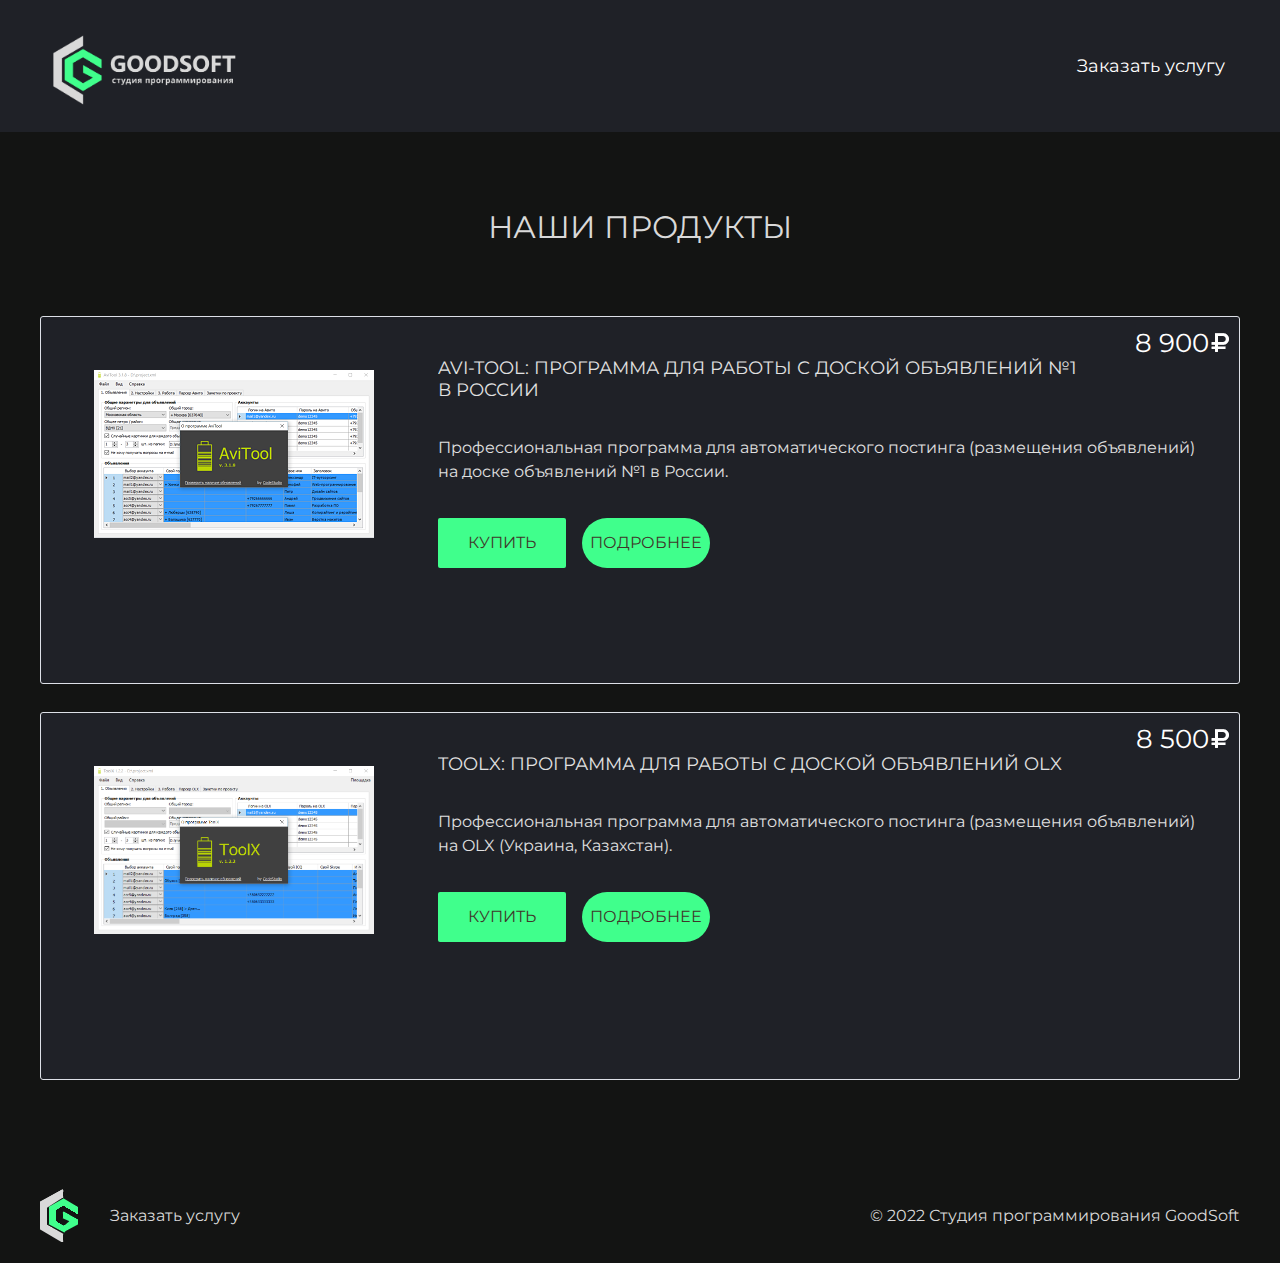
==== commit 884f0479: "FIX" ====
--- a/products/index.html
+++ b/products/index.html
@@ -10,6 +10,9 @@
     <meta property="og:image:height" content="504">
     <meta property="og:type" content="website">
     <meta name="robots" content="index, follow, noarchive">
+<link rel="preconnect" href="https://fonts.googleapis.com">
+<link rel="preconnect" href="https://fonts.gstatic.com" crossorigin>
+<link href="https://fonts.googleapis.com/css2?family=Montserrat:ital,wght@0,100;0,200;0,300;0,400;0,500;0,600;0,700;0,800;0,900;1,100;1,200;1,300;1,400;1,500;1,600;1,700;1,800;1,900&display=swap" rel="stylesheet">
     <meta name="viewport" content="width=device-width, initial-scale=1, maximum-scale=1.0, user-scalable=no">
     <link rel="shortcut icon" href="../favicon.ico">
     <link href="https://cdn.jsdelivr.net/npm/bootstrap@5.2.2/dist/css/bootstrap.min.css" rel="stylesheet" integrity="sha384-Zenh87qX5JnK2Jl0vWa8Ck2rdkQ2Bzep5IDxbcnCeuOxjzrPF/et3URy9Bv1WTRi" crossorigin="anonymous">
@@ -35,7 +38,7 @@
                             <div class="nv1">
                                 <ul>
                                     <li><a href="user/login/index.html" class="modal-reg">Заказать услугу</a></li>
-                                    <li><a href="index.html">Портфолио</a></li>
+                                    <!-- <li><a href="index.html">Портфолио</a></li> -->
                                 </ul>
                             </div>
                             <!--
@@ -82,7 +85,7 @@
                                     <option value="1">Частное лицо</option>
                                     <option value="2">Юридическое лицо</option>
                                   </select>
-                                  <textarea name="" id="" class="form-qw" cols="30" rows="10" placeholder="Комментарий"></textarea>
+                                  <textarea name="" id="" class="form-qw textarea-form" cols="30" rows="10" placeholder="Комментарий"></textarea>
                                 <input type="submit" class="blue" value="Отправить" id="header-reg-submit">
                             </form>
                         </div>
@@ -121,7 +124,7 @@
                         <a href="index.html" class="logo-foot"><img src="../img/logo2.png" alt=""></a>
                         <ul>
                             <li><a href="user/login/index.html" class="modal-reg">Заказать услугу</a></li>
-                            <li><a href="index.html">Портфолио</a></li>
+                            <!-- <li><a href="index.html">Портфолио</a></li> -->
 
                         </ul>
                     </div>
--- a/css/screen.css
+++ b/css/screen.css
@@ -12,12 +12,11 @@
   padding: 0;
   border: 0;
   vertical-align: baseline;
-  font-family: 'Montserrat', sans-serif;
-  font-weight: 600 !important;
+  font-weight: 400 !important;
 }
 
 * {
-  font-family: 'Montserrat', sans-serif;
+  font-family: 'Montserrat', sans-serif !important;
 }
 
 html {
@@ -89,7 +88,7 @@
 }
 
 body {
-  font-family: 'Montserrat', sans-serif;
+
   background: url(../img/bg-all.jpg);
 }
 body.bg2 {
@@ -105,7 +104,7 @@
 
 .yellow {
   color: #3f372a;
-  font-family: 'Montserrat', sans-serif;
+
   font-size: 16px;
   font-weight: 500;
   text-transform: uppercase;
@@ -125,7 +124,7 @@
 
 .blue {
   color: #131413;
-  font-family: 'Montserrat', sans-serif;
+
   font-size: 16px;
   font-weight: 500;
   text-transform: uppercase;
@@ -152,7 +151,7 @@
   border-radius: 2px;
   text-align: center;
   color: white;
-  font-family: 'Montserrat', sans-serif;
+
   font-size: 16px;
   font-weight: 500;
   text-transform: uppercase;
@@ -170,7 +169,7 @@
   border-radius: 2px;
   text-align: center;
   color: #717274;
-  font-family: 'Montserrat', sans-serif;
+
   font-size: 16px;
   font-weight: 500;
   text-transform: uppercase;
@@ -317,14 +316,12 @@
   color: white;
   font-size: 48px;
   font-weight: 400;
-  font-family: 'Montserrat', sans-serif;
+
   text-transform: uppercase;
   line-height: 48px;
   margin-bottom: 26px;
 }
-.b1 .dc1 .title1 span {
-  font-family: 'Montserrat', sans-serif;
-}
+
 @media screen and (max-width: 1072px) {
   .b1 .dc1 .title1 {
     font-size: 38px;
@@ -597,7 +594,7 @@
   -o-transition: 0.5s linear;
   transition: 0.5s linear;
   color: white;
-  font-family: 'Montserrat', sans-serif;
+
   font-size: 24px;
   font-weight: 700;
   text-transform: uppercase;
@@ -615,7 +612,7 @@
   transition: 0.5s linear;
   text-align: center;
   color: #d3d4d8;
-  font-family: 'Montserrat', sans-serif;
+
   font-size: 16px;
   font-weight: 300;
   line-height: 20px;
@@ -689,7 +686,7 @@
   -khtml-opacity: 0.6;
   opacity: 0.6;
   color: white;
-  font-family: 'Montserrat', sans-serif;
+
   font-size: 9px;
   font-weight: 500;
   text-transform: uppercase;
@@ -779,7 +776,7 @@
 }
 #header .rr1 .nv1 li a {
   color: white;
-  font-family: 'Montserrat', sans-serif;
+
   font-size: 18px;
   font-weight: 300;
   height: 54px;
@@ -859,7 +856,7 @@
   height: 54px;
   padding: 0 15px;
   color: white;
-  font-family: 'Montserrat', sans-serif;
+
   font-size: 18px;
   font-weight: 300;
   display: block;
@@ -935,7 +932,7 @@
 #header .rr1 .kb1 .ent-up.j1 .ti-y1 {
   padding: 9px 5px 9px 24px;
   color: #444851;
-  font-family: 'Montserrat', sans-serif;
+
   font-size: 14px;
   font-weight: 300;
 }
@@ -957,7 +954,7 @@
 #header .rr1 .kb1 .ent-up.j1 li a {
   display: block;
   color: white;
-  font-family: 'Montserrat', sans-serif;
+
   font-size: 17px;
   font-weight: 300;
   position: relative;
@@ -1020,7 +1017,7 @@
 #header .rr1 .kb1 .ent-up .t1 {
   text-align: center;
   color: white;
-  font-family: 'Montserrat', sans-serif;
+
   font-size: 18px;
   font-weight: 700;
   text-transform: uppercase;
@@ -1037,7 +1034,7 @@
   -o-border-radius: 2px;
   border-radius: 2px;
   color: #b4b8c3;
-  font-family: 'Montserrat', sans-serif;
+
   font-size: 15px;
   font-weight: 300;
   line-height: 40px;
@@ -1071,7 +1068,7 @@
 }
 #header .rr1 .kb1 .ent-up .if-pl1 div a {
   color: #7f8393;
-  font-family: 'Montserrat', sans-serif;
+
   font-size: 14px;
   font-weight: 300;
   display: block;
@@ -1258,14 +1255,12 @@
   line-height: 31px;
   text-align: center;
   margin-bottom: 70px;
-  font-family: 'Montserrat', sans-serif;
+
 }
 .bl1 .tit1 span {
   font-family: ROBO;
 }
-.bl1 .tit1.tit11 span {
-  font-family: 'Montserrat', sans-serif;
-}
+
 .bl1 .ov1 {
   position: relative;
   width: 106%;
@@ -1384,7 +1379,7 @@
 }
 .bl1 .ov1 .item1 .rr1 div span {
   margin-right: 10px;
-  font-family: 'Montserrat', sans-serif;
+
   font-weight: 300;
   color: #D9D9D9;
   font-size: 20px;
@@ -1427,6 +1422,9 @@
     -khtml-opacity: 1;
     opacity: 1;
   }
+  .bl1 .ov1 .item1 .rr1 div span {
+    text-align: start !important;
+  }
 }
 .bl1 .ov1 .item1:hover, .bl1 .ov1 .item1.active {
   background-color: rgba(231, 233, 238, 0.4); /* #e7e9ee */
@@ -1531,12 +1529,10 @@
   font-weight: 400;
   line-height: 31px;
   text-transform: uppercase;
-  font-family: 'Montserrat', sans-serif;
+
   padding: 90px 0 110px 0;
 }
-.b2 .title1 span {
-  font-family: 'Montserrat', sans-serif;
-}
+
 @media screen and (max-width: 874px) {
   .b2 .title1 {
     padding-top: 30px;
@@ -1550,7 +1546,7 @@
   margin: auto;
   text-align: center;
   background: url(../img/st1.png) 65px 68px no-repeat;
-  min-height: 167px;
+  min-height: 59px;
 }
 @media screen and (max-width: 874px) {
   .b2 .ov-et1 {
@@ -1593,7 +1589,7 @@
   display: block;
   padding-bottom: 10px;
   color: #40FF8C;
-  font-family: 'Montserrat', sans-serif;
+
   font-size: 36px;
   font-weight: 700;
   line-height: 36px;
@@ -1601,7 +1597,7 @@
 .b2 .ov-et1 .item1 div {
   padding-bottom: 10px;
   color: white;
-  font-family: 'Montserrat', sans-serif;
+
   font-size: 18px;
   font-weight: 700;
   line-height: 18px;
@@ -1609,7 +1605,7 @@
 }
 .b2 .ov-et1 .item1 p {
   color: #707176;
-  font-family: 'Montserrat', sans-serif;
+
   font-size: 16px;
   font-weight: 400;
   line-height: 20px;
@@ -1648,7 +1644,7 @@
 .b3 p {
   padding-bottom: 70px;
   color: #d3d4d8;
-  font-family: 'Montserrat', sans-serif;
+
   font-size: 18px;
   font-weight: 300;
   line-height: 24px;
@@ -1667,7 +1663,7 @@
   font-weight: 400;
   margin-bottom: 55px;
   line-height: 48px;
-  font-family: 'Montserrat', sans-serif;
+
 }
 @media screen and (max-width: 767px) {
   .b3 .title1 {
@@ -1675,14 +1671,11 @@
     font-size: 37px;
   }
 }
-.b3 .title1 span {
-  font-family: 'Montserrat', sans-serif;
-}
-.b3 .ord1 {
+
+.b3 .ord1, .rt2 {
   width: 208px;
   height: 50px;
   line-height: 50px;
-  box-shadow: 0 2px 2px #39872f;
 }
 
 .question {
@@ -1700,20 +1693,18 @@
   font-weight: 400;
   text-align: center;
   text-transform: uppercase;
-  font-family: 'Montserrat', sans-serif;
+
 }
 @media screen and (max-width: 823px) {
   .question .title1 {
     padding-bottom: 40px;
   }
 }
-.question .title1 span {
-  font-family: 'Montserrat', sans-serif;
-}
+
 .question p {
   padding-bottom: 30px;
   color: #D9D9D9;
-  font-family: 'Montserrat', sans-serif;
+
   font-size: 16px;
   font-weight: 300;
   text-align: center;
@@ -1741,7 +1732,7 @@
   -moz-border-radius: 3px;
   border-radius: 3px;
   color: #43454a;
-  font-family: 'Montserrat', sans-serif;
+
   font-size: 17px;
   font-weight: 700;
   line-height: 18px;
@@ -1831,7 +1822,7 @@
   margin-left: 20px;
 }
 #footer .ll1 ul li a {
-  font-family: 'Montserrat', sans-serif;
+
   font-size: 16px;
   font-weight: 300;
   color: #D9D9D9;
@@ -1880,7 +1871,7 @@
 #footer .rr1 .ev-des {
   float: left;
   color: #D9D9D9;
-  font-family: 'Montserrat', sans-serif;
+
   font-size: 16px;
   font-weight: 300;
   line-height: 95px;
@@ -1941,7 +1932,7 @@
   -moz-border-radius: 2px;
   -ms-border-radius: 2px;
   -o-border-radius: 2px;
-  border-radius: 2px;
+  border-radius: 40px;
   text-align: center;
   margin: auto;
   position: relative;
@@ -1956,8 +1947,8 @@
 }
 .modal .modal-tb .modal-con .close1 {
   position: absolute;
-  top: -15px;
-  right: -15px;
+  top: -10px;
+  right: -10px;
   cursor: pointer;
   background: url('../img/icons-s308205e1b2.png') 0 -1044px no-repeat;
   width: 33px;
@@ -1972,14 +1963,14 @@
 .modal .modal-tb .modal-con .title-f1 {
   padding: 55px 0 30px 0;
   color: #D9D9D9;
-  font-family: 'Montserrat', sans-serif;
+
   font-size: 31px;
   font-weight: 400;
   text-transform: uppercase;
 }
 .modal .modal-tb .modal-con p, .prod1 .text-page1 .form-v1 p, .faq-page .text-page1 .form-v1 p {
   color: #646874;
-  font-family: 'Montserrat', sans-serif;
+
   font-size: 16px;
   font-weight: 300;
   line-height: 24px;
@@ -1991,3 +1982,10 @@
 .modal .modal-tb .modal-con p {
   padding: 0 10px 30px 10px;
 }
+
+
+@media screen and (max-width: 962px) {
+  .bl1 .ov1 .item1 .rr1 div span {
+    text-align: start !important;
+  }
+}--- a/css/main.css
+++ b/css/main.css
@@ -45,7 +45,6 @@
   }
   .modal .modal-tb .modal-con input[type=text], .form-qw {
     color: #b4b8c3;
-    font-family: 'Montserrat', sans-serif;
     font-size: 16px;
     font-weight: 300;
     line-height: 55px;
@@ -59,7 +58,7 @@
     -moz-border-radius: 2px;
     -ms-border-radius: 2px;
     -o-border-radius: 2px;
-    border-radius: 2px;
+    border-radius: 30px;
     display: block;
     margin: auto;
     color: rgb(255, 255, 255);
@@ -93,7 +92,7 @@
   .v-page-head1 h2 {
     max-width: 533px;
     color: #d3d4d8;
-    font-family: 'Montserrat', sans-serif;
+  
     font-size: 16px;
     font-weight: 300;
     line-height: 24px;
@@ -139,10 +138,7 @@
     vertical-align: top;
     text-transform: uppercase;
     line-height: 48px;
-    font-family: 'Montserrat', sans-serif;
-  }
-  .v-page-head1 .tit-st1 .ev-tit-ov1 span {
-    font-family: 'Montserrat', sans-serif;
+  
   }
   .v-page-head1 .tit-st1 .up-ic1 {
     background: url(../img/flag1.png);
@@ -165,7 +161,7 @@
     top: 35px;
     right: -12px;
     color: #d3d4d8;
-    font-family: 'Montserrat', sans-serif;
+  
     font-size: 14px;
     font-weight: 300;
   }
@@ -180,7 +176,7 @@
     color: #675537;
     text-decoration: line-through;
     text-transform: uppercase;
-    font-family: 'Montserrat', sans-serif;
+  
     font-size: 14px;
     display: block;
     line-height: 14px;
@@ -199,7 +195,7 @@
     font-weight: normal;
     color: white;
     text-transform: uppercase;
-    font-family: 'Montserrat', sans-serif;
+  
     font-size: 27px;
     line-height: 27px;
     display: block;
@@ -230,15 +226,12 @@
     font-size: 31px;
     font-weight: 400;
     text-transform: uppercase;
-    font-family: 'Montserrat', sans-serif;
+  
   }
   @media screen and (max-width: 780px) {
     .b-what1 .tit-st1 {
       padding: 40px 0;
     }
-  }
-  .b-what1 .tit-st1 span {
-    font-family: 'Montserrat', sans-serif;
   }
   .b-what1 ul {
     *zoom: 1;
@@ -268,7 +261,7 @@
     width: auto !important;
     padding-left: 28px;
     color: #b7bac3;
-    font-family: 'Montserrat', sans-serif;
+  
     font-size: 16px;
     font-weight: 400;
     line-height: 20px;
@@ -302,10 +295,7 @@
     color: #D9D9D9;
     font-weight: 400;
     text-transform: uppercase;
-    font-family: 'Montserrat', sans-serif;
-  }
-  .video-bl1 .tit-st1 span {
-    font-family: 'Montserrat', sans-serif;
+  
   }
   @media screen and (max-width: 780px) {
     .video-bl1 .tit-st1 {
@@ -370,10 +360,7 @@
     color: white;
     font-weight: 400;
     text-transform: uppercase;
-    font-family: 'Montserrat', sans-serif;
-  }
-  .for-bl1 .tit-st1 span {
-    font-family: 'Montserrat', sans-serif;
+  
   }
   @media screen and (max-width: 780px) {
     .for-bl1 .tit-st1 {
@@ -389,7 +376,7 @@
     padding-bottom: 55px;
     color: #cbd6f1;
     font-size: 16px;
-    font-family: 'Montserrat', sans-serif;
+  
     font-weight: 400;
     padding-left: 60px;
     position: relative;
@@ -437,11 +424,9 @@
     color: #D9D9D9;
     font-weight: 400;
     text-transform: uppercase;
-    font-family: 'Montserrat', sans-serif;
-  }
-  .word-bl1 .tit-st1 span {
-    font-family: 'Montserrat', sans-serif;
-  }
+  
+  }
+
   @media screen and (max-width: 780px) {
     .word-bl1 .tit-st1 {
       padding: 40px 0;
@@ -523,12 +508,10 @@
     color: white;
     font-size: 48px;
     font-weight: 400;
-    font-family: 'Montserrat', sans-serif;
+  
     padding-bottom: 33px;
   }
-  .ord-bl1 .tit-st1 span {
-    font-family: 'Montserrat', sans-serif;
-  }
+
   @media screen and (max-width: 780px) {
     .ord-bl1 .tit-st1 {
       padding-bottom: 20px;
@@ -541,7 +524,7 @@
     padding-bottom: 60px;
     max-width: 740px;
     color: #d3d4d8;
-    font-family: 'Montserrat', sans-serif;
+  
     font-size: 16px;
     font-weight: 400;
     line-height: 20px;
@@ -558,7 +541,7 @@
   }
   .ord-bl1 p.p1 {
     color: #707176;
-    font-family: 'Montserrat', sans-serif;
+  
     font-size: 12px;
     font-weight: 400;
     line-height: 20px;
@@ -589,7 +572,7 @@
     -o-border-radius: 2px;
     border-radius: 2px;
     color: #b4b8c3;
-    font-family: 'Montserrat', sans-serif;
+  
     font-size: 16px;
     font-weight: 300;
     line-height: 50px;
@@ -645,13 +628,11 @@
     font-size: 48px;
     font-weight: 400;
     text-transform: uppercase;
-    font-family: 'Montserrat', sans-serif;
+  
     text-align: center;
     padding-bottom: 70px;
   }
-  .ev-one1 .tit-st1 span {
-    font-family: 'Montserrat', sans-serif;
-  }
+
   @media screen and (max-width: 780px) {
     .ev-one1 .tit-st1 {
       padding-bottom: 40px;
@@ -660,7 +641,7 @@
   .ev-one1 p {
     padding-bottom: 25px;
     color: #D9D9D9;
-    font-family: 'Montserrat', sans-serif;
+  
     font-size: 16px;
     font-weight: 300;
     line-height: 24px;
@@ -685,11 +666,9 @@
     color: #D9D9D9;
     font-weight: 400;
     text-transform: uppercase;
-    font-family: 'Montserrat', sans-serif;
-  }
-  .faq-page h1 span {
-    font-family: 'Montserrat', sans-serif;
-  }
+  
+  }
+
   @media screen and (max-width: 760px) {
     .faq-page h1 {
       padding-bottom: 40px;
@@ -707,7 +686,7 @@
   .faq-page .qq1 p {
     color: #646874;
     padding-bottom: 27px;
-    font-family: 'Montserrat', sans-serif;
+  
     font-size: 16px;
     text-align: center;
   }
@@ -752,7 +731,7 @@
     display: block;
     text-align: center;
     color: #D9D9D9;
-    font-family: 'Montserrat', sans-serif;
+  
     font-size: 13px;
     font-weight: 500;
     line-height: 14px;
@@ -800,7 +779,7 @@
     width: 100%;
     display: block;
     resize: none;
-    font-family: 'Montserrat', sans-serif;
+  
     font-size: 16px;
     font-weight: 300;
     color: #333333;
@@ -873,7 +852,7 @@
   }
   .faq-page .qq1 .rr-text-des1 .over-text1 p {
     color: #3f424c;
-    font-family: 'Montserrat', sans-serif;
+  
     font-size: 16px;
     font-weight: 300;
     line-height: 24px;
@@ -882,13 +861,12 @@
   }
   .faq-page .qq1 .rr-text-des1 .over-text1 p.p1, .faq-page .qq1 .rr-text-des1 .over-text1 p.p1 a {
     color: #babcbe;
-    font-family: 'Montserrat', sans-serif;
+  
     font-size: 14px;
     font-weight: 300;
   }
   .faq-page .qq1 .rr-text-des1 .over-text1 p.p1 span {
     display: inline-block;
-    float: right;
     cursor: default;
   }
   .faq-page .qq1 .rr-text-des1 .over-text1 p.p1 a {
@@ -905,7 +883,7 @@
     padding-left: 11px;
     position: relative;
     color: #3f424c;
-    font-family: 'Montserrat', sans-serif;
+  
     font-size: 16px;
     font-weight: 300;
     line-height: 24px;
@@ -966,7 +944,7 @@
     -o-border-radius: 2px;
     border-radius: 2px;
     color: #3f424c;
-    font-family: 'Montserrat', sans-serif;
+  
     font-size: 16px;
     font-weight: 300;
     line-height: 50px;
@@ -1010,7 +988,7 @@
   .faq-page .rr-btn-sel1 .jq-selectbox li {
     padding: 9px 5px 9px 21px;
     color: #3f424c;
-    font-family: 'Montserrat', sans-serif;
+  
     font-size: 16px;
     display: block;
     font-weight: 300;
@@ -1030,11 +1008,9 @@
     color: #D9D9D9;
     font-weight: 400;
     text-transform: uppercase;
-    font-family: 'Montserrat', sans-serif;
-  }
-  .tikets-all1 .tit-st1 span {
-    font-family: 'Montserrat', sans-serif;
-  }
+  
+  }
+
   @media screen and (max-width: 760px) {
     .tikets-all1 .tit-st1 {
       padding-bottom: 40px;
@@ -1069,7 +1045,7 @@
   .tikets-all1 .tit-top1 .chose-bl1 .over-ft1 {
     font-weight: 400;
     text-transform: uppercase;
-    font-family: 'Montserrat', sans-serif;
+  
     -webkit-border-radius: 3px 3px 0 0;
     -moz-border-radius: 3px 3px 0 0;
     border-radius: 3px 3px 0 0;
@@ -1093,9 +1069,7 @@
   .tikets-all1 .tit-top1 .chose-bl1 a:hover {
     text-decoration: underline;
   }
-  .tikets-all1 .tit-top1 .chose-bl1 span {
-    font-family: 'Montserrat', sans-serif;
-  }
+
   .tikets-all1 .tit-top1 .chose-bl1 .curr-t1 {
     display: block;
     height: 66px;
@@ -1157,7 +1131,7 @@
   }
   .tikets-all1 .qq1 .tit-qq1 {
     color: #40FF8C;
-    font-family: 'Montserrat', sans-serif;
+  
     font-size: 18px;
     font-weight: 700;
     cursor: pointer;
@@ -1228,7 +1202,7 @@
     font-weight: normal;
     color: white;
     text-transform: uppercase;
-    font-family: 'Montserrat', sans-serif;
+  
     font-size: 20px;
     display: block;
     font-weight: 700;
@@ -1243,7 +1217,7 @@
   }
   .tikets-all1 .qq1 .hide-qq1 .bl-item11 .ov-text-bl11 .tit-y1 {
     color: #24262a;
-    font-family: 'Montserrat', sans-serif;
+  
     font-size: 18px;
     font-weight: 700;
     text-transform: uppercase;
@@ -1258,7 +1232,7 @@
   }
   .tikets-all1 .qq1 .hide-qq1 .bl-item11 .ov-text-bl11 p {
     color: #3f424c;
-    font-family: 'Montserrat', sans-serif;
+  
     font-size: 16px;
     font-weight: 300;
     line-height: 24px;
@@ -1282,7 +1256,7 @@
     text-align: center;
     line-height: 50px;
     color: #646874;
-    font-family: 'Montserrat', sans-serif;
+  
     font-size: 16px;
     font-weight: 400;
   }
@@ -1351,7 +1325,7 @@
   .tikets-all1 .qq1 .hide-qq1 .bl-item1 .date1 {
     float: right;
     color: #babcbe;
-    font-family: 'Montserrat', sans-serif;
+  
     font-size: 14px;
     font-weight: 300;
     line-height: 14px;
@@ -1372,7 +1346,7 @@
   }
   .tikets-all1 .qq1 .hide-qq1 .bl-item1 .ll-text div {
     color: #24262a;
-    font-family: 'Montserrat', sans-serif;
+  
     font-size: 18px;
     font-weight: 700;
     text-transform: uppercase;
@@ -1391,7 +1365,7 @@
   }
   .tikets-all1 .qq1 .hide-qq1 .bl-item1 .ll-text p {
     color: #3f424c;
-    font-family: 'Montserrat', sans-serif;
+  
     font-size: 16px;
     font-weight: 300;
     line-height: 24px;
@@ -1424,7 +1398,7 @@
     text-align: center;
     line-height: 50px;
     color: #646874;
-    font-family: 'Montserrat', sans-serif;
+  
     font-size: 16px;
     font-weight: 400;
   }
@@ -1544,11 +1518,9 @@
     color: #D9D9D9;
     font-weight: 400;
     text-transform: uppercase;
-    font-family: 'Montserrat', sans-serif;
-  }
-  .prod1 h1 span {
-    font-family: 'Montserrat', sans-serif;
-  }
+  
+  }
+
   @media screen and (max-width: 760px) {
     .prod1 h1 {
       padding-bottom: 40px;
@@ -1590,7 +1562,7 @@
     font-weight: normal;
     color: white;
     text-transform: uppercase;
-    font-family: 'Montserrat', sans-serif;
+  
     font-size: 26px;
     display: block;
     font-weight: 700;
@@ -1640,7 +1612,7 @@
   }
   .prod1 .prod-st1 .rr-text-p1 .tit-t1 {
     color: #e2e2e2;
-    font-family: 'Montserrat', sans-serif;
+  
     font-size: 18px;
     font-weight: 700;
     text-transform: uppercase;
@@ -1656,7 +1628,7 @@
   }
   .prod1 .prod-st1 .rr-text-p1 p {
     color: #e0e0e0;
-    font-family: 'Montserrat', sans-serif;
+  
     font-size: 16px;
     font-weight: 300;
     line-height: 24px;
@@ -1717,7 +1689,7 @@
   }
   .form-v1 .tit-form-v1 {
     color: #24262a;
-    font-family: 'Montserrat', sans-serif;
+  
     font-size: 18px;
     font-weight: 700;
     text-transform: uppercase;
@@ -1728,7 +1700,7 @@
     margin: 0 20%;
     margin-bottom: 2px;
     color: #333333;
-    font-family: 'Montserrat', sans-serif;
+  
     font-size: 14px;
   }
   .form-v1 .ip1 input[type=text].readonly {
@@ -1750,7 +1722,7 @@
     width: 100%;
     height: 50px;
     color: #333333;
-    font-family: 'Montserrat', sans-serif;
+  
     font-size: 15px;
     font-weight: 300;
     line-height: 50px;
@@ -1784,7 +1756,7 @@
     -o-border-radius: 2px;
     border-radius: 2px;
     color: #3f424c;
-    font-family: 'Montserrat', sans-serif;
+  
     font-size: 16px;
     font-weight: 300;
     line-height: 50px;
@@ -1826,7 +1798,7 @@
   .form-v1 .ip2 .jq-selectbox li {
     padding: 9px 5px 9px 10px;
     color: #3f424c;
-    font-family: 'Montserrat', sans-serif;
+  
     font-size: 16px;
     display: block;
     font-weight: 300;
@@ -1844,7 +1816,7 @@
     bottom: 20px;
     width: 350px;
     z-index: 9999;
-    font-family: 'Montserrat', sans-serif;
+  
     font-size: 16px;
     font-weight: 300;
   }
@@ -2033,7 +2005,7 @@
   }
   
   .ov-cont1 b i a {
-    font-family: 'Montserrat', sans-serif;
+  
     font-size: 16px;
     font-weight: 300;
     color: #D9D9D9;
@@ -2045,7 +2017,7 @@
     color: #f7fff4;
   }
   
-  .bttn.qw {
+  .bttn.qw, .b3 .ord1, .rt2, .blue {
     -webkit-transition: 0.5s linear;
     -moz-transition: 0.5s linear;
     -o-transition: 0.5s linear;
@@ -2054,7 +2026,7 @@
     height: 50px;
     line-height: 50px;
     color: #3f372a;
-    font-family: 'Montserrat', sans-serif;
+  
     font-size: 16px;
     font-weight: 500;
     text-transform: uppercase;
@@ -2066,9 +2038,18 @@
     -moz-border-radius: 2px;
     -ms-border-radius: 2px;
     -o-border-radius: 2px;
-    border-radius: 2px;
-  }
-  
+    border-radius: 100px;
+  }
+  
+  .textarea-form {
+    padding-top: 10px;
+    height: 80px;
+  }
+
+
+  .bttn.qw:hover, .b3 .ord1:hover, .rt2:hover, .blue:hover {
+    background-color: #28a058
+  }
   
   .item1.qw {
     width: 100%;
@@ -2093,7 +2074,7 @@
   
   .bl-2 {
     position: absolute;
-    bottom: 0;
+    bottom: -40px;
     transform: translate(25, 0);
     left: 50%;
     margin-right: -50%;
@@ -2134,11 +2115,9 @@
   .wer-text-12 {
     padding-bottom: 10px !important;
     color: white !important;
-    font-family: 'Montserrat', sans-serif !important;
-    font-size: 30px !important;
+    font-size: 18px !important;
     font-weight: 400 !important;
-    line-height: 41px !important;
-    text-transform: uppercase !important;
+    line-height: 25px !important;
   }
 
 .des13 {
@@ -2152,5 +2131,26 @@
 }
 
 .bl1 .ov1 .item1:hover .rr1 div span {
+  margin-top: 20px;
   text-align: start !important;
+}
+
+@media screen and (max-width: 962px) {
+  .bl1 .ov1 .item1 .rr1 div span {
+    text-align: start !important;
+  }
+}
+
+body, html, #page {
+  background: #131413;
+  background-color: #131413;
+}
+
+.ord1:hover {
+  color: #1a1c21;
+}
+
+.ul-list::before {
+  content: ">";
+  color: #40FF8C;
 }